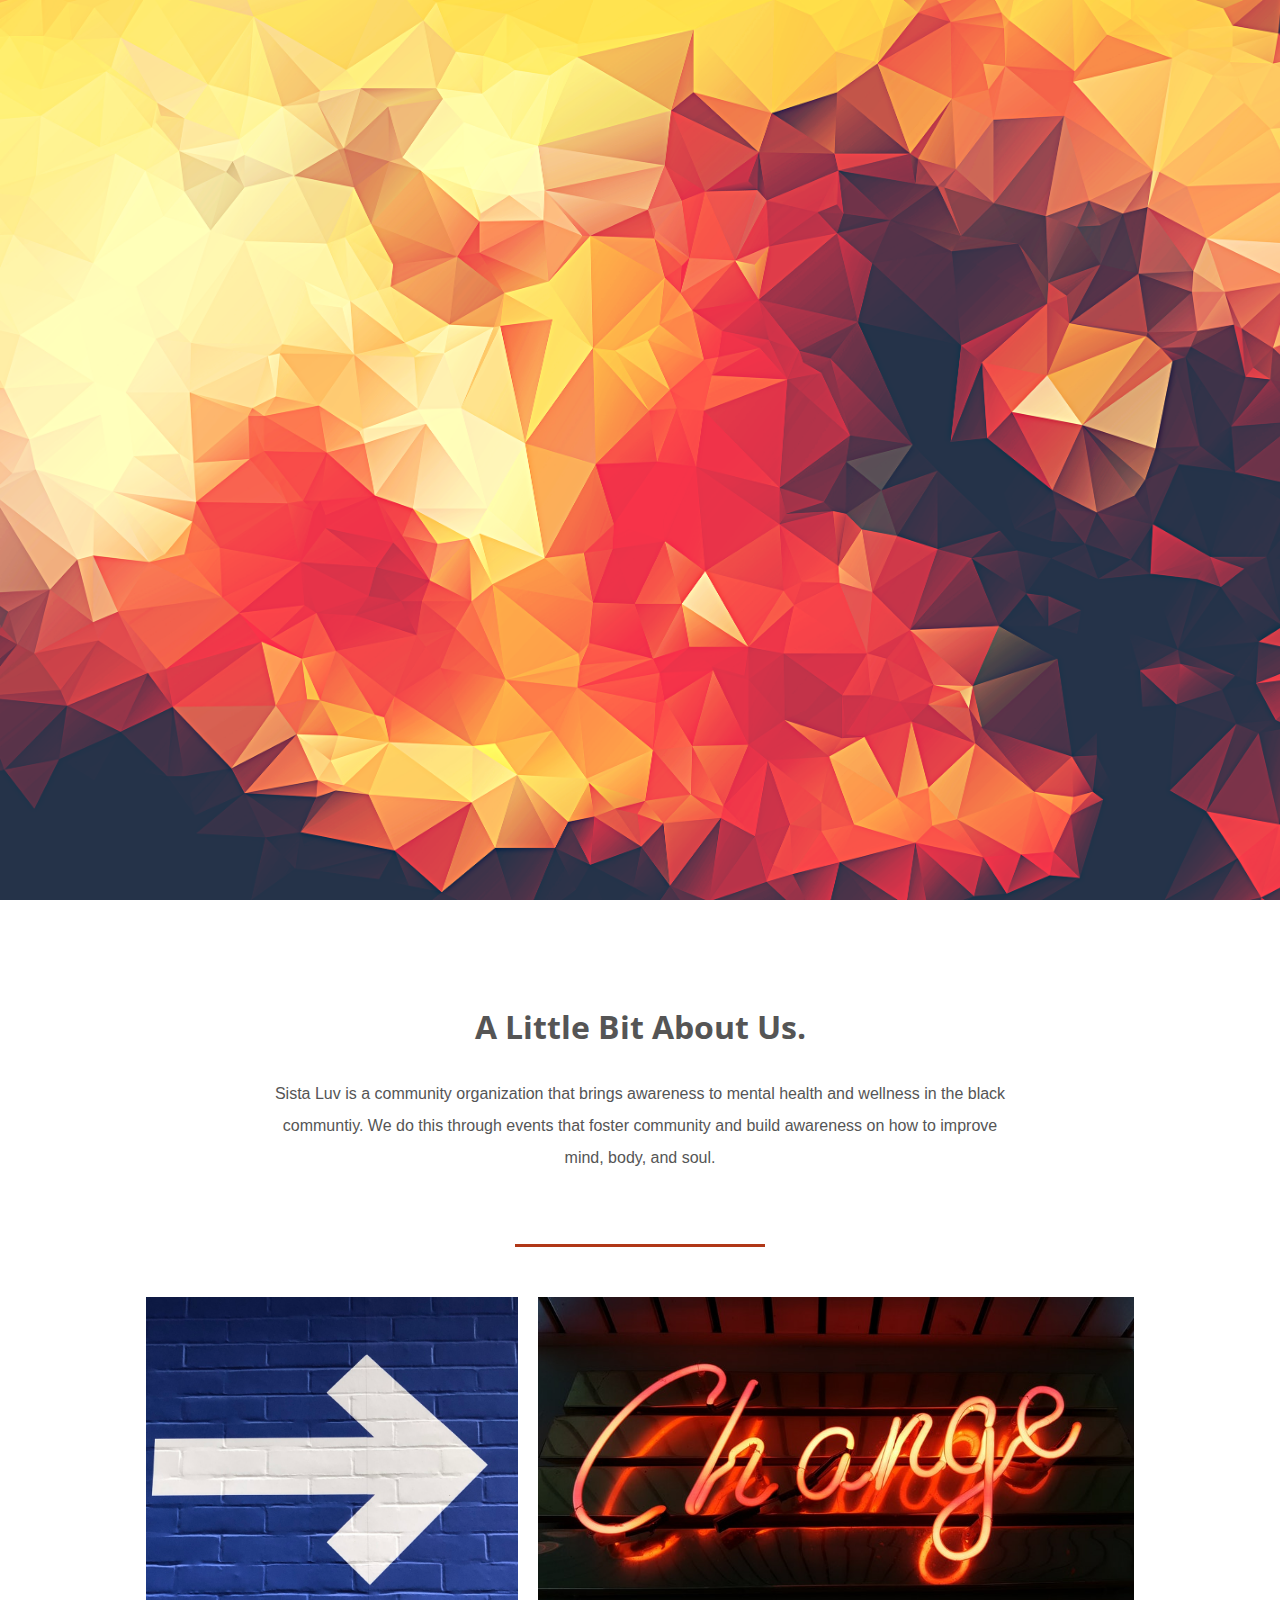
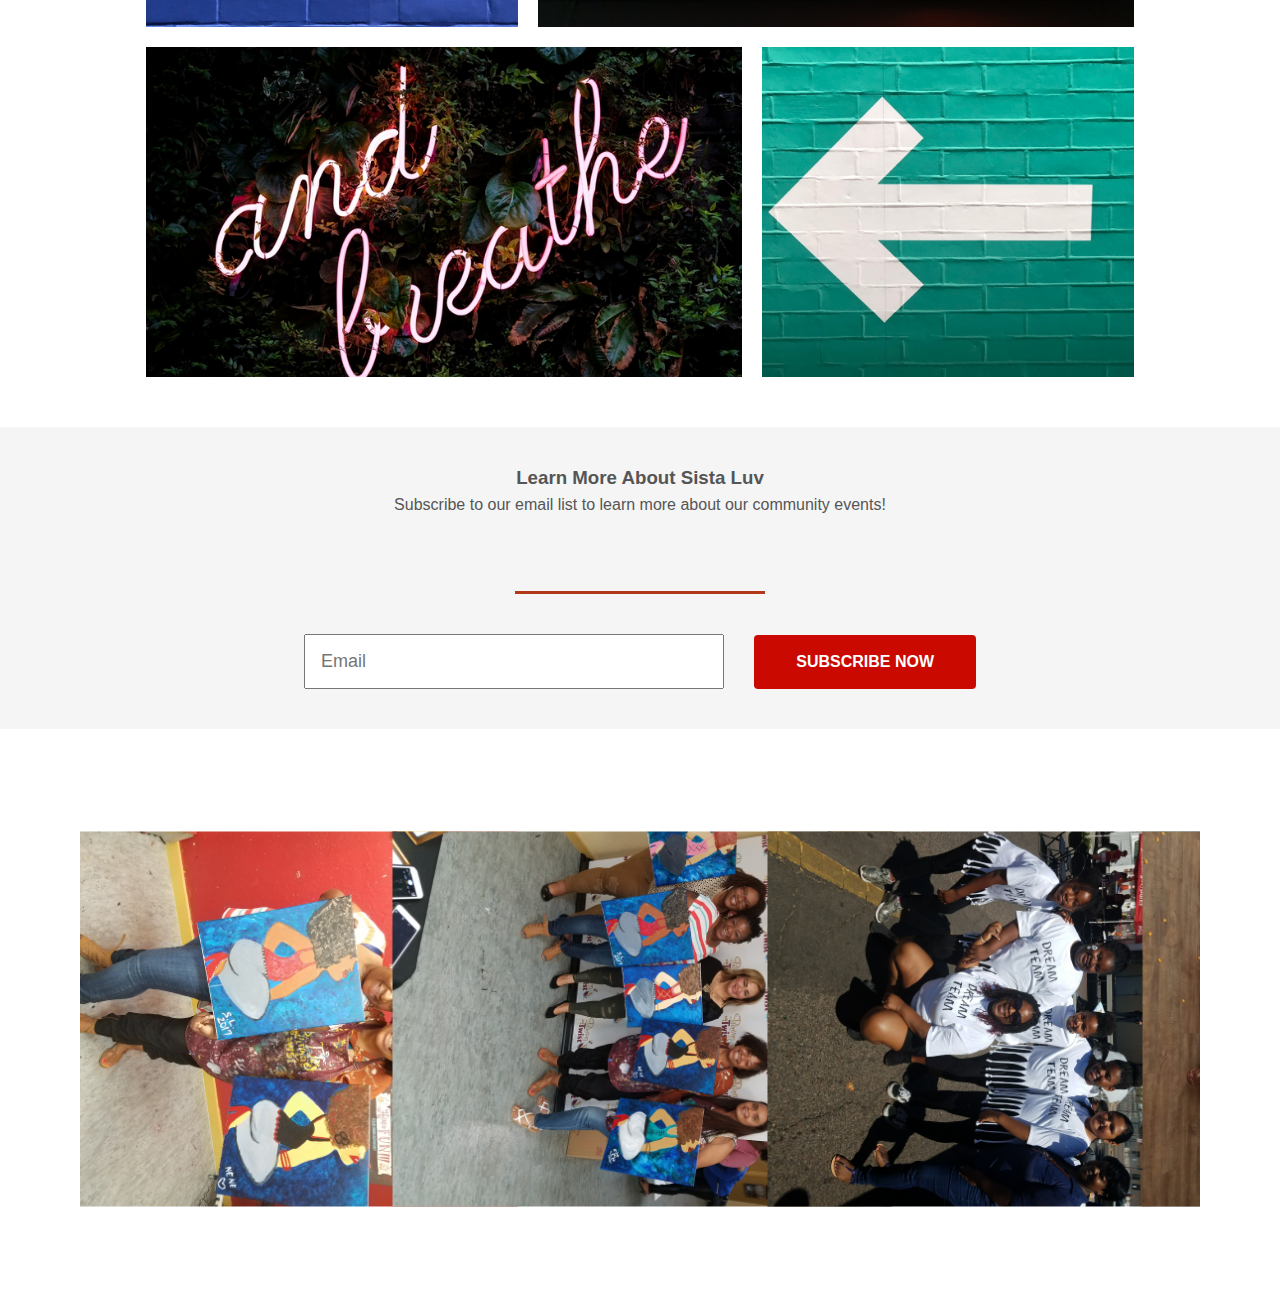
==== index.html @ 1eff094a "updated carousel" ====
<!DOCTYPE html>
<html>
<head>
	<title>Sista Luv 💜 Home</title>

	<!-- Required meta tags -->
	<meta charset="utf-8">
	<meta name="viewport" content="width=device-width, initial-scale=1, shrink-to-fit=no">

	<!-- Fonts -->
	<link href="https://fonts.googleapis.com/css?family=Open+Sans" rel="stylesheet">
	<link href="https://fonts.googleapis.com/css?family=Quicksand" rel="stylesheet">

	<!-- Font Awesome -->
	<link rel="stylesheet" href="https://use.fontawesome.com/releases/v5.8.1/css/all.css" integrity="sha384-50oBUHEmvpQ+1lW4y57PTFmhCaXp0ML5d60M1M7uH2+nqUivzIebhndOJK28anvf" crossorigin="anonymous">
	<!-- Style Sheets -->
	<link rel="stylesheet" href="assets/css/index.css">

</head>
<body>
	<header>
		<h2><a href="index.html">Sista Luv 💜</a></h2>
		<nav>
			<li><a href="blog.html">Blog</a></li>
			<li><a href="about.html">About</a></li>
			<li><a href="calendar.html">Event Calendar</a></li>
			<li><a href="#">Contact</a></li>
		</nav>
	</header>

	<section class="hero">
		<div class="background-image" style="background-image: url(assets/img/low-poly-texture-4.png);"></div>
		<div class="hero-content-area">
			<h1>Sista Luv</h1>
			<h3>Breaking Mental Health Stigma in the Black Community</h3>			
		</div>
	</section>

	<section class="about-us">
		<h3 class="title">A little bit about us.</h3>
		<p>Sista Luv is a community organization that brings awareness to mental health and wellness in the black communtiy. We do this through events that foster community and build awareness on how to improve mind, body, and soul.
		</p>
		<hr>
		
		<ul class="grid">
			<li class="small" style="background-image: url(assets/img/rightarrow.jpeg);"></li>
			<li class="large" style="background-image: url(assets/img/grid3.jpeg);"></li>
			<li class="large" style="background-image: url(assets/img/andbreathe.jpeg);"></li>
			<li class="small" style="background-image: url(assets/img/leftarrow.jpeg);"></li>
		</ul>
	</section>

	<section class="contact">
		<h3>Learn More About Sista Luv</h3>
		<p>Subscribe to our email list to learn more about our community events!</p>
		<hr>
		<form>
			<input type="email" placeholder="Email" name="email">
			<a href="#" class="btn">Subscribe Now</a>
		</form>
	</section>

	<section class="image-gallery">
		
		<div class="carousel-container">
				<i class="fas fa-arrow-left" id="prevBtn"></i>
				<i class="fas fa-arrow-right" id="nextBtn"></i>
			<div class="carousel-slide">
				<img  src="assets/img/sistaluv_photos/slide0.jpg" style = "transform:rotate(90deg)" id="lastClone"> 
				<img src="assets/img/sistaluv_photos/carousel-1.jpg" style = "transform:rotate(90deg)" >
				<img  src="assets/img/sistaluv_photos/carousel-2.jpg"style = "transform:rotate(90deg)">
				<img src="assets/img/sistaluv_photos/carousel-3.jpg"style = "transform:rotate(90deg)">
				<img  src="assets/img/sistaluv_photos/carousel-4.jpg">
				<img  src="assets/img/sistaluv_photos/slide7.jpg" style = "transform:rotate(270deg)">
				<img src="assets/img/sistaluv_photos/slide8.jpg" id="firstClone">
			</div>
		</div>
		
	</section>


<!-- jQuery -->
<script src="https://code.jquery.com/jquery-3.3.1.slim.min.js" integrity="sha384-q8i/X+965DzO0rT7abK41JStQIAqVgRVzpbzo5smXKp4YfRvH+8abtTE1Pi6jizo" crossorigin="anonymous"></script>

<script src="assets/js/index.js"></script>


<!-- Popper JS -->
<script src="https://cdnjs.cloudflare.com/ajax/libs/popper.js/1.14.7/umd/popper.min.js" integrity="sha384-UO2eT0CpHqdSJQ6hJty5KVphtPhzWj9WO1clHTMGa3JDZwrnQq4sF86dIHNDz0W1" crossorigin="anonymous"></script>
<!-- Bootstrap JS -->
<!-- <script src="https://stackpath.bootstrapcdn.com/bootstrap/4.3.1/js/bootstrap.min.js" integrity="sha384-JjSmVgyd0p3pXB1rRibZUAYoIIy6OrQ6VrjIEaFf/nJGzIxFDsf4x0xIM+B07jRM" crossorigin="anonymous"></script> -->

</body>

</html>
---- assets/css/index.css ----
/*=====================================================================*/
/*                           General Styles                            */
/*=====================================================================*/
* {
    margin: 0;
    padding: 0;
	box-sizing: border-box;
}
html {
	font: normal 16px sans-serif;
    color: #555;
}
nav, ul {
	list-style: none;
}

a, a:hover {
	text-decoration: none;
	color:#fff;
}

section {
	display: flex;
	flex-direction: column;
	align-items: center;
	text-align: center;
	padding: 40px 80px;
}
section:not(.hero):nth-child(even) {
	background-color: #f5f5f5;
}
section h3.title {
	text-transform: capitalize;
	font: bold 32px "Open Sans", sans-serif;
	margin-bottom: 30px;
	text-align: center;
}
section p {
	max-width: 775px;
	line-height: 2;
	padding: 0 20px;
	text-align: center;
	margin-bottom: 30px;
}

/* ====================================================================*/
/*                          Header Styles                             */
/*====================================================================*/
header {
	display: flex;
	justify-content: space-between;
	align-items: center;
	padding: 35px 100px 0;
	animation: 1s fadein 0.5s forwards;
	opacity: 0;
}
@keyframes fadein {
	100% {
		opacity: 1;
	}
}
header nav {
	display: flex;
	margin-right: -20px;
}
header nav li {
	margin-right: 30px;
}
header h2 {
	font-family: "Quicksand", sans-serif;
}
/*=====================================================================*/
/*                          Hero Styles                                */
/*=====================================================================*/

.hero {
	display: flex;
	justify-content: center;
	align-items: center;
	text-align: center;
	min-height: 100vh;
	color: #fff;
}
.hero .background-image {
	position: absolute;
	top: 0;
	left: 0;
	height: 100%;
	width: 100%;
	background-size: cover;
	z-index: -1;
}
.hero h1 {
	font: bold 55px "Open Sans", sans-serif;
}
.hero h3 {
	font: normal 28px "Open Sans", sans-serif;
}
.hero-content-area {
	padding: 30px;
	background-color:rgba(111, 10, 0, 0.5);
	color: white;
	opacity: 0.2;
	border-radius: 10px;
	opacity: 0;
	margin-top: 300px;
	animation: 1s slidefade 1s forwards;
}
@keyframes slidefade {
	100% {
		opacity: 1;
		margin-top: 0;
	}
}
/*=====================================================================*/
/*                          About Us Styles                            */
/*=====================================================================*/
hr {
	background-color: #B03717;
	width: 250px;
	height: 3px;
	border: 0;
	margin: 40px 0;
}
.about-us .grid {
	display: flex;
	flex-wrap: wrap;
	width: 100%;
	justify-content: center;
}
.about-us .grid li {
	height: 350px;
	padding: 10px;
	background-size: cover;
	background-position: center;
	background-clip: content-box;
}
/* need to apply width to the actual li's that contain the images to see the images */
.about-us .grid li.small {
	flex-basis: 35%;

}
.about-us .grid li.large {
	flex-basis: 55%;
}

/*=====================================================================*/
/*                          About Us Styles                            */
/*=====================================================================*/
.contact form {
	display: flex;
	align-items: center;
	justify-content: center;
	width: 60%;
}
.contact form a.btn {
	border-radius: 4px;
	text-transform: uppercase;
	font-weight: bold;
	text-align: center;
	background-color: #CA0A00;
	color: white;
}
.contact form .btn {
	padding: 18px 42px;
}
.contact form input {
	padding: 15px;
	margin-right: 30px;
	font-size: 18px;
	color: #555;
	flex: 1;
}
.contact form a {
	color: black;
}
/*=====================================================================*/
/*                          Image Gallery Styles                       */
/*=====================================================================*/
.carousel-container {
	width: 100%;
	margin: auto;
	overflow: hidden;
	/* border: 5px solid black; */
	overflow: hidden;
	position: relative;
}
.carousel-slide {
	display: flex;
	width: 100%;
	/* max-height: 500px; */
}
.carousel-slide img {
	/* max-width: 100%; */
	height: 500px;
	margin: auto;
	image-orientation: from-image;
}

#prevBtn {
	position: absolute;
	top: 50%;
	z-index: 10;
	left: 5%;
	font-size: 30px;
	color: #CA0A00;
	/* opacity: 0.5; */
	cursor: pointer;
}
#nextBtn {
	position: absolute;
	top: 50%;
	z-index: 10;
	right: 5%;
	font-size: 30px;
	color: #CA0A00;
	/* opacity: 0.5; */
	cursor: pointer;
}
/*RESPONSIVE MEDIA QUERIES HAVE TO BE AT THE BOTTOM OF THE CSS TO WORK*/
/*====================================================================*/
/*                          Responsive Design                         */
/*====================================================================*/
/*RESPONSIVE MEDIA QUERIES HAVE TO BE AT THE BOTTOM OF THE CSS TO WORK*/
@media (max-width: 800px) {
	section {
		padding: 20px 50px;
	}
	header {
		padding: 20px 50px;
		flex-direction: column;
	}
}

@media (max-width: 1100px) {
	.about-us .grid li.small, .about-us .grid li.large {
		flex-basis: 50%;
	}
	section .calendar-placeholder {
		max-width: 800px;
		max-height: 444px;
	}
}
@media (max-width: 800px) {
	.about-us .grid li.large {
		flex-basis: 100%;
	}
	.about-us .grid li.small {
		display: none;
	}
	section .calendar-placeholder {
		max-width: 600px;
		max-height: 333px;
	}
}
@media (max-width: 600px) {
	section .calendar-placeholder {
		max-width: 300px;
		max-height: 600px;
	}
}
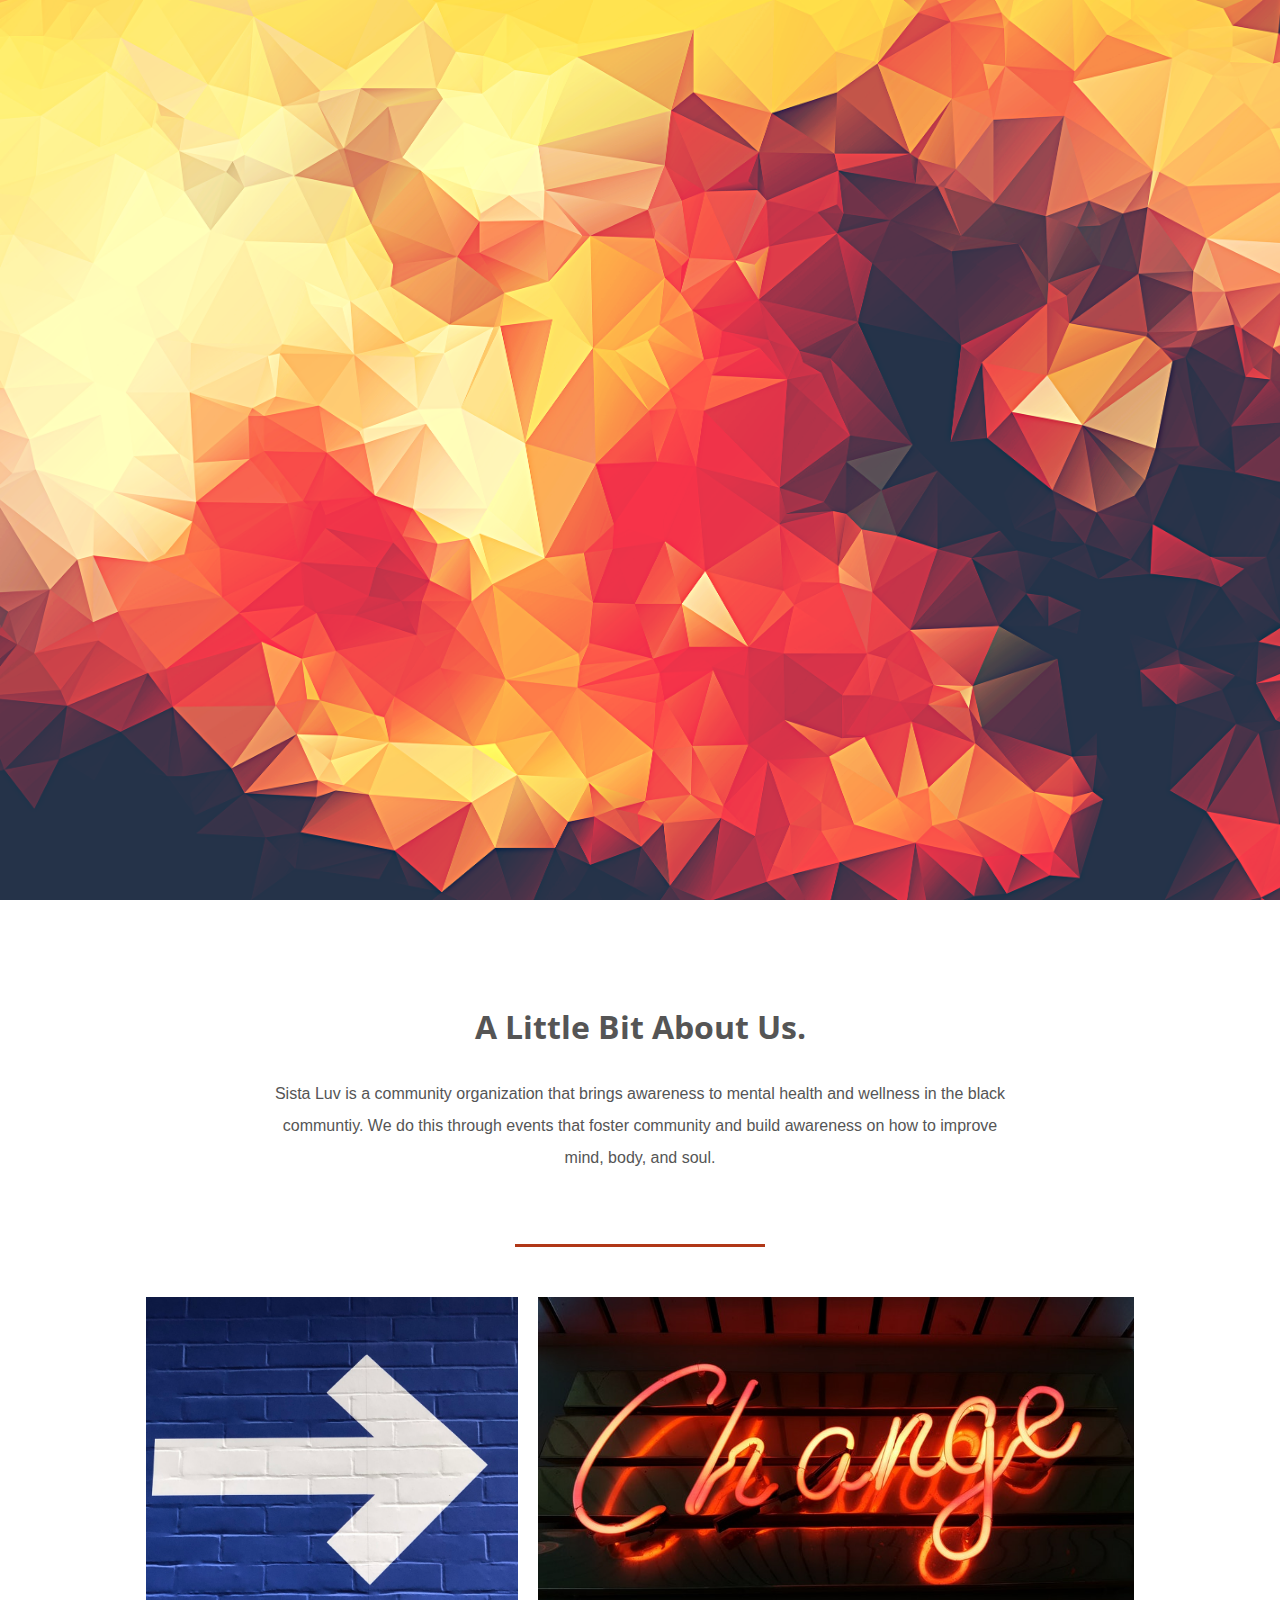
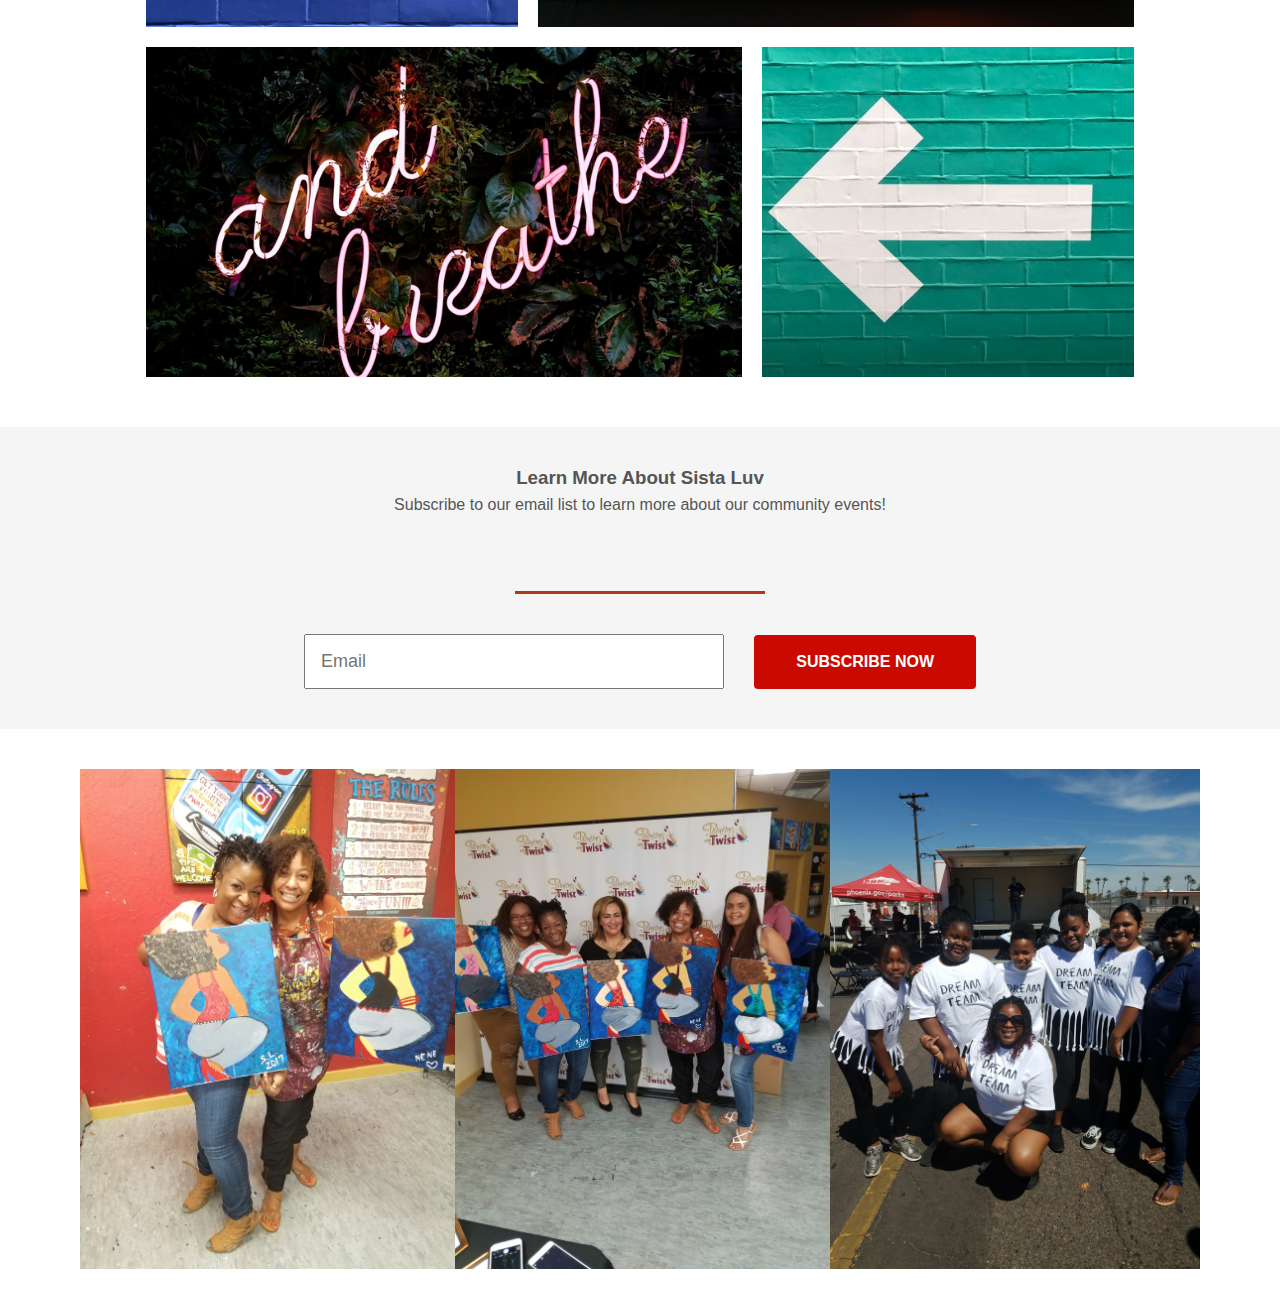
==== commit ec0ec5bd: "minor updates" ====
--- a/index.html
+++ b/index.html
@@ -1,7 +1,7 @@
 <!DOCTYPE html>
 <html>
 <head>
-	<title>Sista Luv 💜 Home</title>
+	<title>Sista Luv - Mental Health Awareness</title>
 
 	<!-- Required meta tags -->
 	<meta charset="utf-8">
@@ -19,12 +19,12 @@
 </head>
 <body>
 	<header>
-		<h2><a href="index.html">Sista Luv 💜</a></h2>
+		<h2><a href="index.html" id="page_header">Sista Luv ❤️</a></h2>
 		<nav>
-			<li><a href="blog.html">Blog</a></li>
-			<li><a href="about.html">About</a></li>
-			<li><a href="calendar.html">Event Calendar</a></li>
-			<li><a href="#">Contact</a></li>
+			<!-- <li><a href="blog.html" class="header_links">Blog</a></li> -->
+			<li><a href="about.html" class="header_links">About</a></li>
+			<!-- <li><a href="calendar.html" class="header_links">Event Calendar</a></li> -->
+			<!-- <li><a href="#" class="header_links">Contact</a></li> -->
 		</nav>
 	</header>
 
@@ -32,7 +32,7 @@
 		<div class="background-image" style="background-image: url(assets/img/low-poly-texture-4.png);"></div>
 		<div class="hero-content-area">
 			<h1>Sista Luv</h1>
-			<h3>Breaking Mental Health Stigma in the Black Community</h3>			
+			<h3>Breaking The Stigma on Mental Health</h3>			
 		</div>
 	</section>
 
@@ -66,12 +66,12 @@
 				<i class="fas fa-arrow-left" id="prevBtn"></i>
 				<i class="fas fa-arrow-right" id="nextBtn"></i>
 			<div class="carousel-slide">
-				<img  src="assets/img/sistaluv_photos/slide0.jpg" style = "transform:rotate(90deg)" id="lastClone"> 
-				<img src="assets/img/sistaluv_photos/carousel-1.jpg" style = "transform:rotate(90deg)" >
-				<img  src="assets/img/sistaluv_photos/carousel-2.jpg"style = "transform:rotate(90deg)">
-				<img src="assets/img/sistaluv_photos/carousel-3.jpg"style = "transform:rotate(90deg)">
-				<img  src="assets/img/sistaluv_photos/carousel-4.jpg">
-				<img  src="assets/img/sistaluv_photos/slide7.jpg" style = "transform:rotate(270deg)">
+				<img class="rotate" src="assets/img/sistaluv_photos/slide0.jpg" id="lastClone"> 
+				<img class="rotate" src="assets/img/sistaluv_photos/carousel-1.jpg" >
+				<img class="rotate" src="assets/img/sistaluv_photos/carousel-2.jpg">
+				<img class="rotate" src="assets/img/sistaluv_photos/carousel-3.jpg">
+				<img src="assets/img/sistaluv_photos/carousel-4.jpg">
+				<img class="rotate_3x" src="assets/img/sistaluv_photos/slide7.jpg">
 				<img src="assets/img/sistaluv_photos/slide8.jpg" id="firstClone">
 			</div>
 		</div>
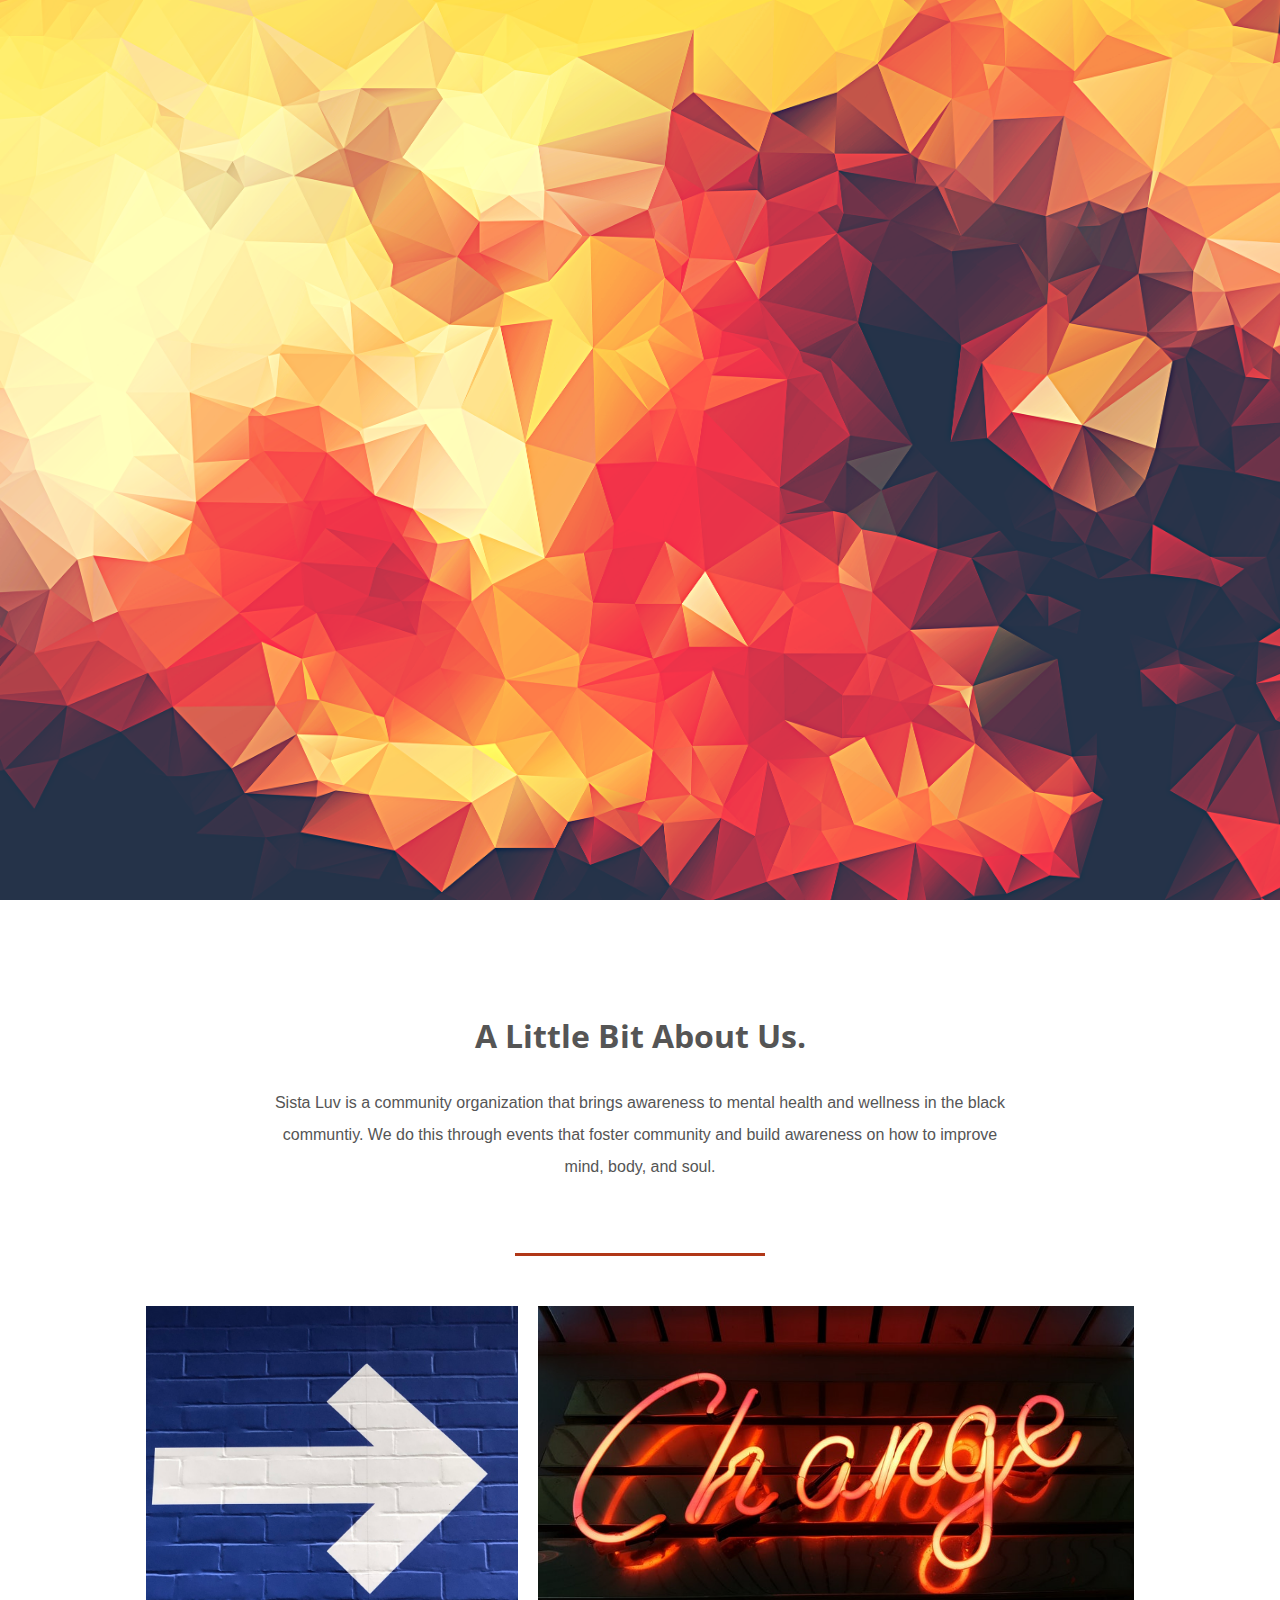
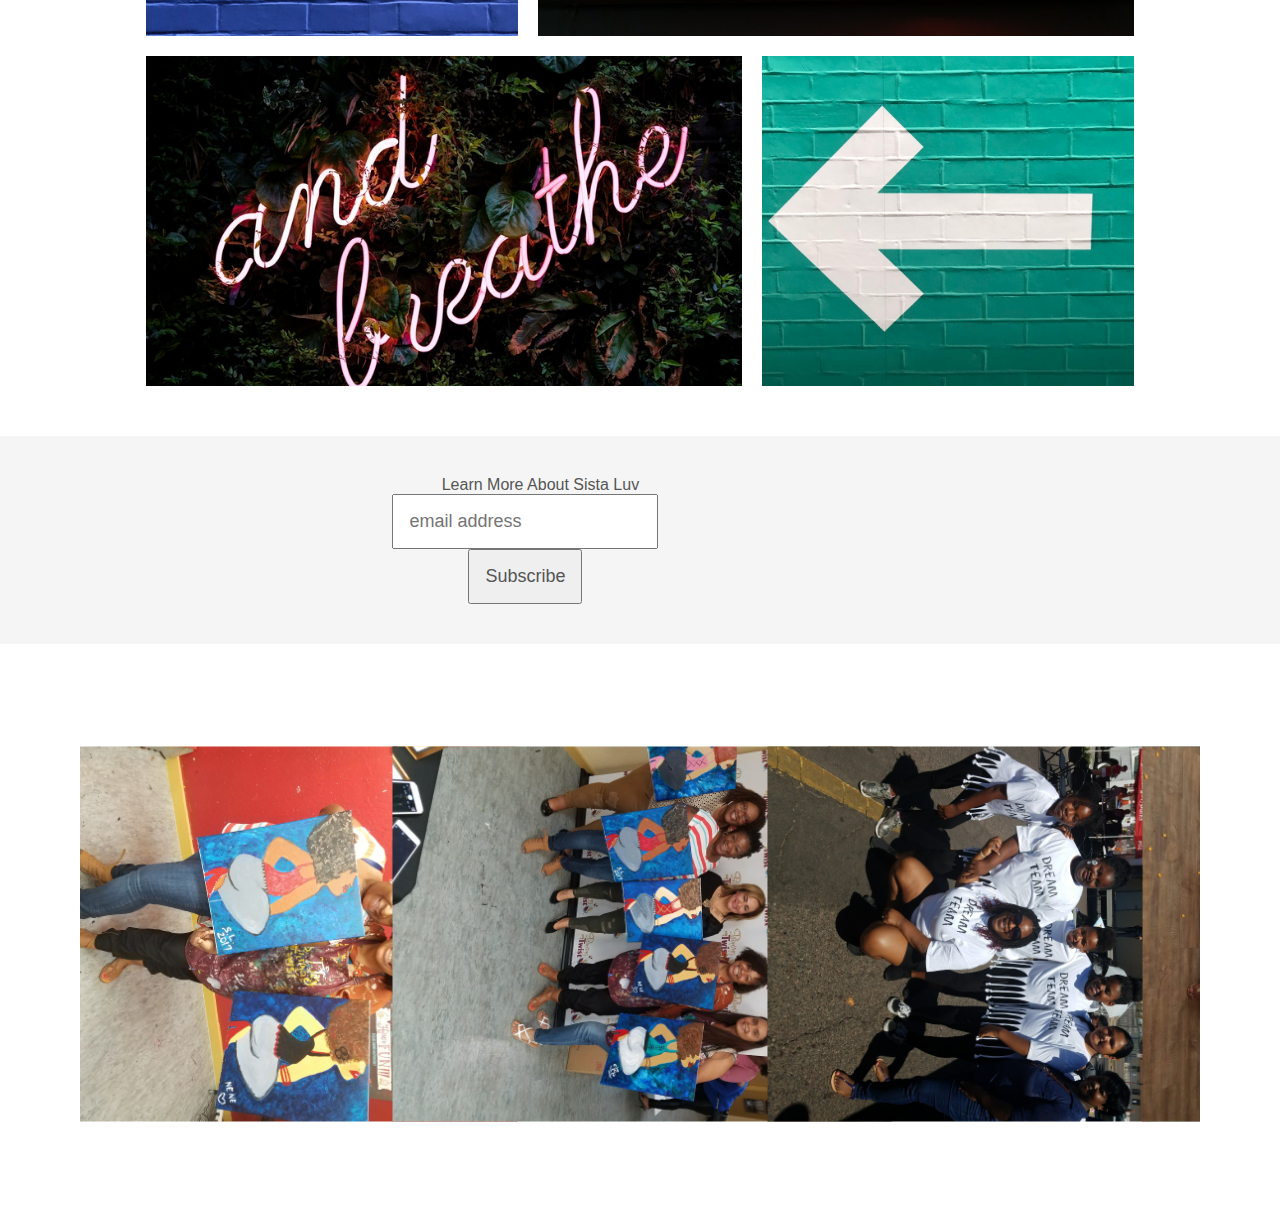
==== commit 0b9d3af0: "mailing list" ====
--- a/index.html
+++ b/index.html
@@ -51,13 +51,33 @@
 	</section>
 
 	<section class="contact">
-		<h3>Learn More About Sista Luv</h3>
+		<!-- <h3>Learn More About Sista Luv</h3>
 		<p>Subscribe to our email list to learn more about our community events!</p>
 		<hr>
 		<form>
 			<input type="email" placeholder="Email" name="email">
 			<a href="#" class="btn">Subscribe Now</a>
-		</form>
+		</form> -->
+			<!-- Begin Mailchimp Signup Form -->
+			<link href="//cdn-images.mailchimp.com/embedcode/slim-10_7.css" rel="stylesheet" type="assets/css/index.css">
+			<style type="assets/css/index.css"> -->
+				
+				
+				/* #mc_embed_signup{background:#fff; clear:left; font:14px Helvetica,Arial,sans-serif; } */
+				/* Add your own Mailchimp form style overrides in your site stylesheet or in this style block.
+				We recommend moving this block and the preceding CSS link to the HEAD of your HTML file. */
+			</style>
+			<div id="mc_embed_signup">
+			<form action="https://gmail.us20.list-manage.com/subscribe/post?u=2cae4922891a28112bb7043b9&amp;id=ac17b36671" method="post" id="mc-embedded-subscribe-form" name="mc-embedded-subscribe-form" class="validate" target="_blank" novalidate>
+				<div id="mc_embed_signup_scroll">
+				<label for="mce-EMAIL">Learn More About Sista Luv</label>
+				<input type="email" value="" name="EMAIL" class="email" id="mce-EMAIL" placeholder="email address" required>
+				<!-- real people should not fill this in and expect good things - do not remove this or risk form bot signups-->
+				<div style="position: absolute; left: -5000px;" aria-hidden="true"><input type="text" name="b_2cae4922891a28112bb7043b9_ac17b36671" tabindex="-1" value=""></div>
+				<div class="clear"><input type="submit" value="Subscribe" name="subscribe" id="mc-embedded-subscribe" class="button"></div>
+				</div>
+			</form>
+			</div>
 	</section>
 
 	<section class="image-gallery">
--- a/assets/css/index.css
+++ b/assets/css/index.css
@@ -4,7 +4,8 @@
 * {
     margin: 0;
     padding: 0;
-	box-sizing: border-box;
+	-webkit-box-sizing: border-box;
+	        box-sizing: border-box;
 }
 html {
 	font: normal 16px sans-serif;
@@ -20,9 +21,16 @@
 }
 
 section {
-	display: flex;
-	flex-direction: column;
-	align-items: center;
+	display: -webkit-box;
+	display: -ms-flexbox;
+	display: flex;
+	-webkit-box-orient: vertical;
+	-webkit-box-direction: normal;
+	    -ms-flex-direction: column;
+	        flex-direction: column;
+	-webkit-box-align: center;
+	    -ms-flex-align: center;
+	        align-items: center;
 	text-align: center;
 	padding: 40px 80px;
 }
@@ -47,12 +55,25 @@
 /*                          Header Styles                             */
 /*====================================================================*/
 header {
-	display: flex;
-	justify-content: space-between;
-	align-items: center;
+	display: -webkit-box;
+	display: -ms-flexbox;
+	display: flex;
+	-webkit-box-pack: justify;
+	    -ms-flex-pack: justify;
+	        justify-content: space-between;
+	-webkit-box-align: center;
+	    -ms-flex-align: center;
+	        align-items: center;
 	padding: 35px 100px 0;
-	animation: 1s fadein 0.5s forwards;
+	-webkit-animation: 1s fadein 0.5s forwards;
+	        animation: 1s fadein 0.5s forwards;
 	opacity: 0;
+	font-size: 1.3em;
+}
+@-webkit-keyframes fadein {
+	100% {
+		opacity: 1;
+	}
 }
 @keyframes fadein {
 	100% {
@@ -60,6 +81,8 @@
 	}
 }
 header nav {
+	display: -webkit-box;
+	display: -ms-flexbox;
 	display: flex;
 	margin-right: -20px;
 }
@@ -69,14 +92,29 @@
 header h2 {
 	font-family: "Quicksand", sans-serif;
 }
+#page_header {
+	color: black;
+}
+nav li a {
+	color: black
+}
+nav li a:hover {
+	color: black
+}
 /*=====================================================================*/
 /*                          Hero Styles                                */
 /*=====================================================================*/
 
 .hero {
-	display: flex;
-	justify-content: center;
-	align-items: center;
+	display: -webkit-box;
+	display: -ms-flexbox;
+	display: flex;
+	-webkit-box-pack: center;
+	    -ms-flex-pack: center;
+	        justify-content: center;
+	-webkit-box-align: center;
+	    -ms-flex-align: center;
+	        align-items: center;
 	text-align: center;
 	min-height: 100vh;
 	color: #fff;
@@ -104,7 +142,14 @@
 	border-radius: 10px;
 	opacity: 0;
 	margin-top: 300px;
-	animation: 1s slidefade 1s forwards;
+	-webkit-animation: 1s slidefade 1s forwards;
+	        animation: 1s slidefade 1s forwards;
+}
+@-webkit-keyframes slidefade {
+	100% {
+		opacity: 1;
+		margin-top: 0;
+	}
 }
 @keyframes slidefade {
 	100% {
@@ -112,6 +157,32 @@
 		margin-top: 0;
 	}
 }
+@media (max-width: 500px) {
+	@-webkit-keyframes slidefade {
+		100% {
+			opacity: 1;
+			margin-top: -200px;
+		}
+	}
+	@keyframes slidefade {
+		100% {
+			opacity: 1;
+			margin-top: -300px;
+		}
+	}
+	.hero-content-area {
+		padding: 15px;
+	}
+	@media (max-height: 600px) {
+		.hero h1 {
+			font: bold 28px "Open Sans", sans-serif;
+		}
+		.hero h3 {
+			font: normal 14px "Open Sans", sans-serif;
+		}
+	}
+}
+
 /*=====================================================================*/
 /*                          About Us Styles                            */
 /*=====================================================================*/
@@ -123,10 +194,15 @@
 	margin: 40px 0;
 }
 .about-us .grid {
-	display: flex;
-	flex-wrap: wrap;
+	display: -webkit-box;
+	display: -ms-flexbox;
+	display: flex;
+	-ms-flex-wrap: wrap;
+	    flex-wrap: wrap;
 	width: 100%;
-	justify-content: center;
+	-webkit-box-pack: center;
+	    -ms-flex-pack: center;
+	        justify-content: center;
 }
 .about-us .grid li {
 	height: 350px;
@@ -137,20 +213,47 @@
 }
 /* need to apply width to the actual li's that contain the images to see the images */
 .about-us .grid li.small {
-	flex-basis: 35%;
+	-ms-flex-preferred-size: 35%;
+	    flex-basis: 35%;
 
 }
 .about-us .grid li.large {
-	flex-basis: 55%;
-}
-
-/*=====================================================================*/
-/*                          About Us Styles                            */
+	-ms-flex-preferred-size: 55%;
+	    flex-basis: 55%;
+}
+@media (max-width: 1100px) {
+	.about-us .grid li.small, .about-us .grid li.large {
+		-ms-flex-preferred-size: 50%;
+		    flex-basis: 50%;
+	}
+}
+@media (max-width: 800px) {
+	.about-us .grid li.large {
+		-ms-flex-preferred-size: 100%;
+		    flex-basis: 100%;
+	}
+	.about-us .grid li.small {
+		display: none;
+	}
+}
+@media (max-width: 500px) {
+	.about-us .grid li.large {
+		display: none;
+	}
+}
+/*=====================================================================*/
+/*                          Contact Styles                            */
 /*=====================================================================*/
 .contact form {
-	display: flex;
-	align-items: center;
-	justify-content: center;
+	display: -webkit-box;
+	display: -ms-flexbox;
+	display: flex;
+	-webkit-box-align: center;
+	    -ms-flex-align: center;
+	        align-items: center;
+	-webkit-box-pack: center;
+	    -ms-flex-pack: center;
+	        justify-content: center;
 	width: 60%;
 }
 .contact form a.btn {
@@ -169,10 +272,38 @@
 	margin-right: 30px;
 	font-size: 18px;
 	color: #555;
-	flex: 1;
+	-webkit-box-flex: 1;
+	    -ms-flex: 1;
+	        flex: 1;
 }
 .contact form a {
 	color: black;
+}
+@media (max-width: 800px) {
+	.contact h3 {
+		padding-top: 20px;
+	}
+	.contact p {
+		margin-bottom: 0;
+	}
+	.contact form {
+		width: 60%;
+		-ms-flex-wrap: wrap;
+		    flex-wrap: wrap;
+		-webkit-box-pack: center;
+		    -ms-flex-pack: center;
+		        justify-content: center;
+		-webkit-box-align: center;
+		    -ms-flex-align: center;
+		        align-items: center;
+	}
+	.contact form input {
+		margin-bottom: 20px;
+		margin-right: 0;
+	}
+	.contact form .btn {
+		padding: 18px 42px;
+	}
 }
 /*=====================================================================*/
 /*                          Image Gallery Styles                       */
@@ -181,20 +312,29 @@
 	width: 100%;
 	margin: auto;
 	overflow: hidden;
-	/* border: 5px solid black; */
 	overflow: hidden;
 	position: relative;
 }
 .carousel-slide {
+	display: -webkit-box;
+	display: -ms-flexbox;
 	display: flex;
 	width: 100%;
-	/* max-height: 500px; */
 }
 .carousel-slide img {
 	/* max-width: 100%; */
 	height: 500px;
-	margin: auto;
-	image-orientation: from-image;
+	margin: 0 auto;
+}
+.carousel-slide img.rotate {
+	-webkit-transform: rotate(90deg);
+	    -ms-transform: rotate(90deg);
+	        transform: rotate(90deg);
+}
+.carousel-slide img.rotate_3x {
+	-webkit-transform: rotate(270deg);
+	    -ms-transform: rotate(270deg);
+	        transform: rotate(270deg);
 }
 
 #prevBtn {
@@ -204,7 +344,6 @@
 	left: 5%;
 	font-size: 30px;
 	color: #CA0A00;
-	/* opacity: 0.5; */
 	cursor: pointer;
 }
 #nextBtn {
@@ -214,8 +353,13 @@
 	right: 5%;
 	font-size: 30px;
 	color: #CA0A00;
-	/* opacity: 0.5; */
 	cursor: pointer;
+}
+@media (max-width: 800px) {
+	.carousel-slide img {
+		height: 300px;
+		left: -20px;
+	}
 }
 /*RESPONSIVE MEDIA QUERIES HAVE TO BE AT THE BOTTOM OF THE CSS TO WORK*/
 /*====================================================================*/
@@ -228,34 +372,9 @@
 	}
 	header {
 		padding: 20px 50px;
-		flex-direction: column;
-	}
-}
-
-@media (max-width: 1100px) {
-	.about-us .grid li.small, .about-us .grid li.large {
-		flex-basis: 50%;
-	}
-	section .calendar-placeholder {
-		max-width: 800px;
-		max-height: 444px;
-	}
-}
-@media (max-width: 800px) {
-	.about-us .grid li.large {
-		flex-basis: 100%;
-	}
-	.about-us .grid li.small {
-		display: none;
-	}
-	section .calendar-placeholder {
-		max-width: 600px;
-		max-height: 333px;
-	}
-}
-@media (max-width: 600px) {
-	section .calendar-placeholder {
-		max-width: 300px;
-		max-height: 600px;
-	}
-}
+		-webkit-box-orient: vertical;
+		-webkit-box-direction: normal;
+		    -ms-flex-direction: column;
+		        flex-direction: column;
+	}
+}
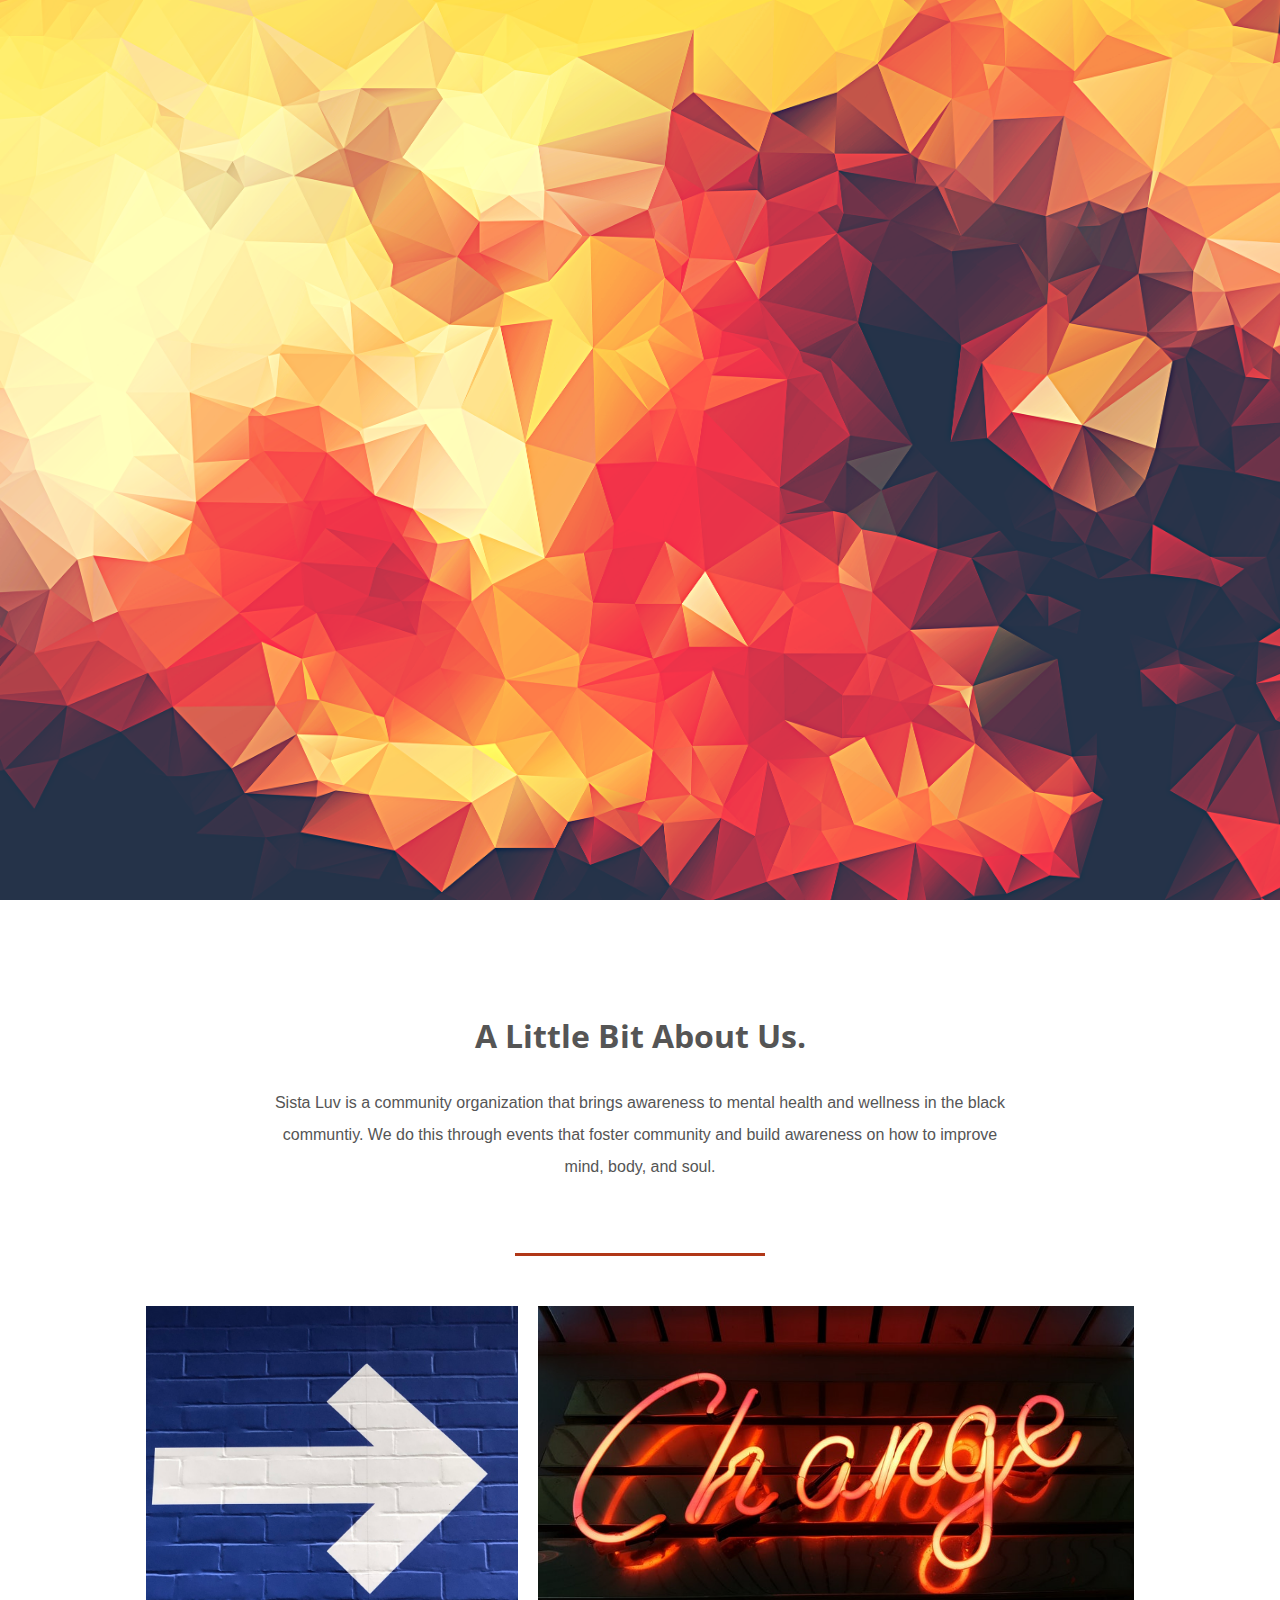
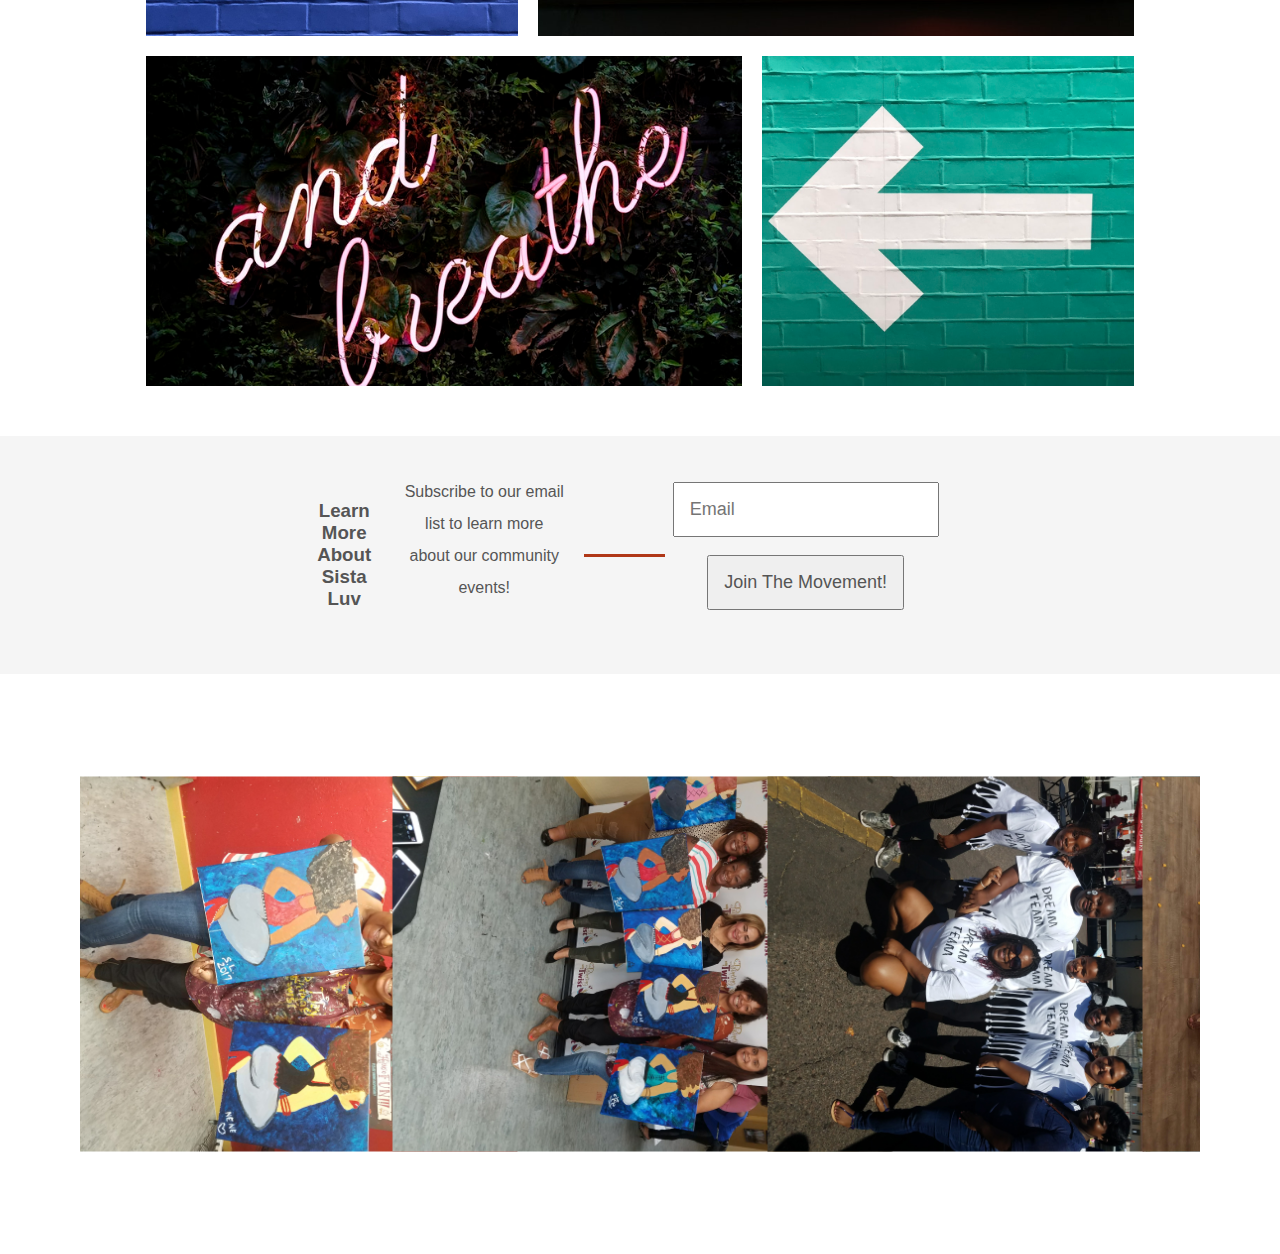
==== commit 1b20bb2b: "updated subscriber list styling" ====
--- a/index.html
+++ b/index.html
@@ -15,6 +15,15 @@
 	<link rel="stylesheet" href="https://use.fontawesome.com/releases/v5.8.1/css/all.css" integrity="sha384-50oBUHEmvpQ+1lW4y57PTFmhCaXp0ML5d60M1M7uH2+nqUivzIebhndOJK28anvf" crossorigin="anonymous">
 	<!-- Style Sheets -->
 	<link rel="stylesheet" href="assets/css/index.css">
+
+	<link href="//cdn-images.mailchimp.com/embedcode/slim-10_7.css" rel="stylesheet" type="assets/css/index.css">
+	<style type="assets/css/index.css">
+			
+	
+		/* #mc_embed_signup{background:#fff; clear:left; font:14px Helvetica,Arial,sans-serif; }  */
+		/* Add your own Mailchimp form style overrides in your site stylesheet or in this style block.
+		We recommend moving this block and the preceding CSS link to the HEAD of your HTML file. */
+	</style>
 
 </head>
 <body>
@@ -40,7 +49,7 @@
 		<h3 class="title">A little bit about us.</h3>
 		<p>Sista Luv is a community organization that brings awareness to mental health and wellness in the black communtiy. We do this through events that foster community and build awareness on how to improve mind, body, and soul.
 		</p>
-		<hr>
+		<hr class="hide">
 		
 		<ul class="grid">
 			<li class="small" style="background-image: url(assets/img/rightarrow.jpeg);"></li>
@@ -51,33 +60,25 @@
 	</section>
 
 	<section class="contact">
-		<!-- <h3>Learn More About Sista Luv</h3>
-		<p>Subscribe to our email list to learn more about our community events!</p>
-		<hr>
-		<form>
-			<input type="email" placeholder="Email" name="email">
-			<a href="#" class="btn">Subscribe Now</a>
-		</form> -->
-			<!-- Begin Mailchimp Signup Form -->
-			<link href="//cdn-images.mailchimp.com/embedcode/slim-10_7.css" rel="stylesheet" type="assets/css/index.css">
-			<style type="assets/css/index.css"> -->
+
+		<!-- Begin Mailchimp Signup Form -->
+		
+		<form id="contact_form" action="https://gmail.us20.list-manage.com/subscribe/post?u=2cae4922891a28112bb7043b9&amp;id=ac17b36671" method="post" id="mc-embedded-subscribe-form" name="mc-embedded-subscribe-form" class="validate" target="_blank" novalidate>
+			<label for="mce-EMAIL"><h3>Learn More About Sista Luv</h3></label>
+			<p>
+				Subscribe to our email list to learn more about our community events!
+			</p>
+
+			<hr>
+
+			<div class="submission">
+				<input type="email" value="" name="EMAIL" class="email" id="mce-EMAIL" placeholder="Email" required>
 				
-				
-				/* #mc_embed_signup{background:#fff; clear:left; font:14px Helvetica,Arial,sans-serif; } */
-				/* Add your own Mailchimp form style overrides in your site stylesheet or in this style block.
-				We recommend moving this block and the preceding CSS link to the HEAD of your HTML file. */
-			</style>
-			<div id="mc_embed_signup">
-			<form action="https://gmail.us20.list-manage.com/subscribe/post?u=2cae4922891a28112bb7043b9&amp;id=ac17b36671" method="post" id="mc-embedded-subscribe-form" name="mc-embedded-subscribe-form" class="validate" target="_blank" novalidate>
-				<div id="mc_embed_signup_scroll">
-				<label for="mce-EMAIL">Learn More About Sista Luv</label>
-				<input type="email" value="" name="EMAIL" class="email" id="mce-EMAIL" placeholder="email address" required>
 				<!-- real people should not fill this in and expect good things - do not remove this or risk form bot signups-->
 				<div style="position: absolute; left: -5000px;" aria-hidden="true"><input type="text" name="b_2cae4922891a28112bb7043b9_ac17b36671" tabindex="-1" value=""></div>
-				<div class="clear"><input type="submit" value="Subscribe" name="subscribe" id="mc-embedded-subscribe" class="button"></div>
-				</div>
-			</form>
+				<div class="btn"><input type="submit" value="Join The Movement!" name="subscribe" id="" class=""></div>
 			</div>
+		</form>
 	</section>
 
 	<section class="image-gallery">
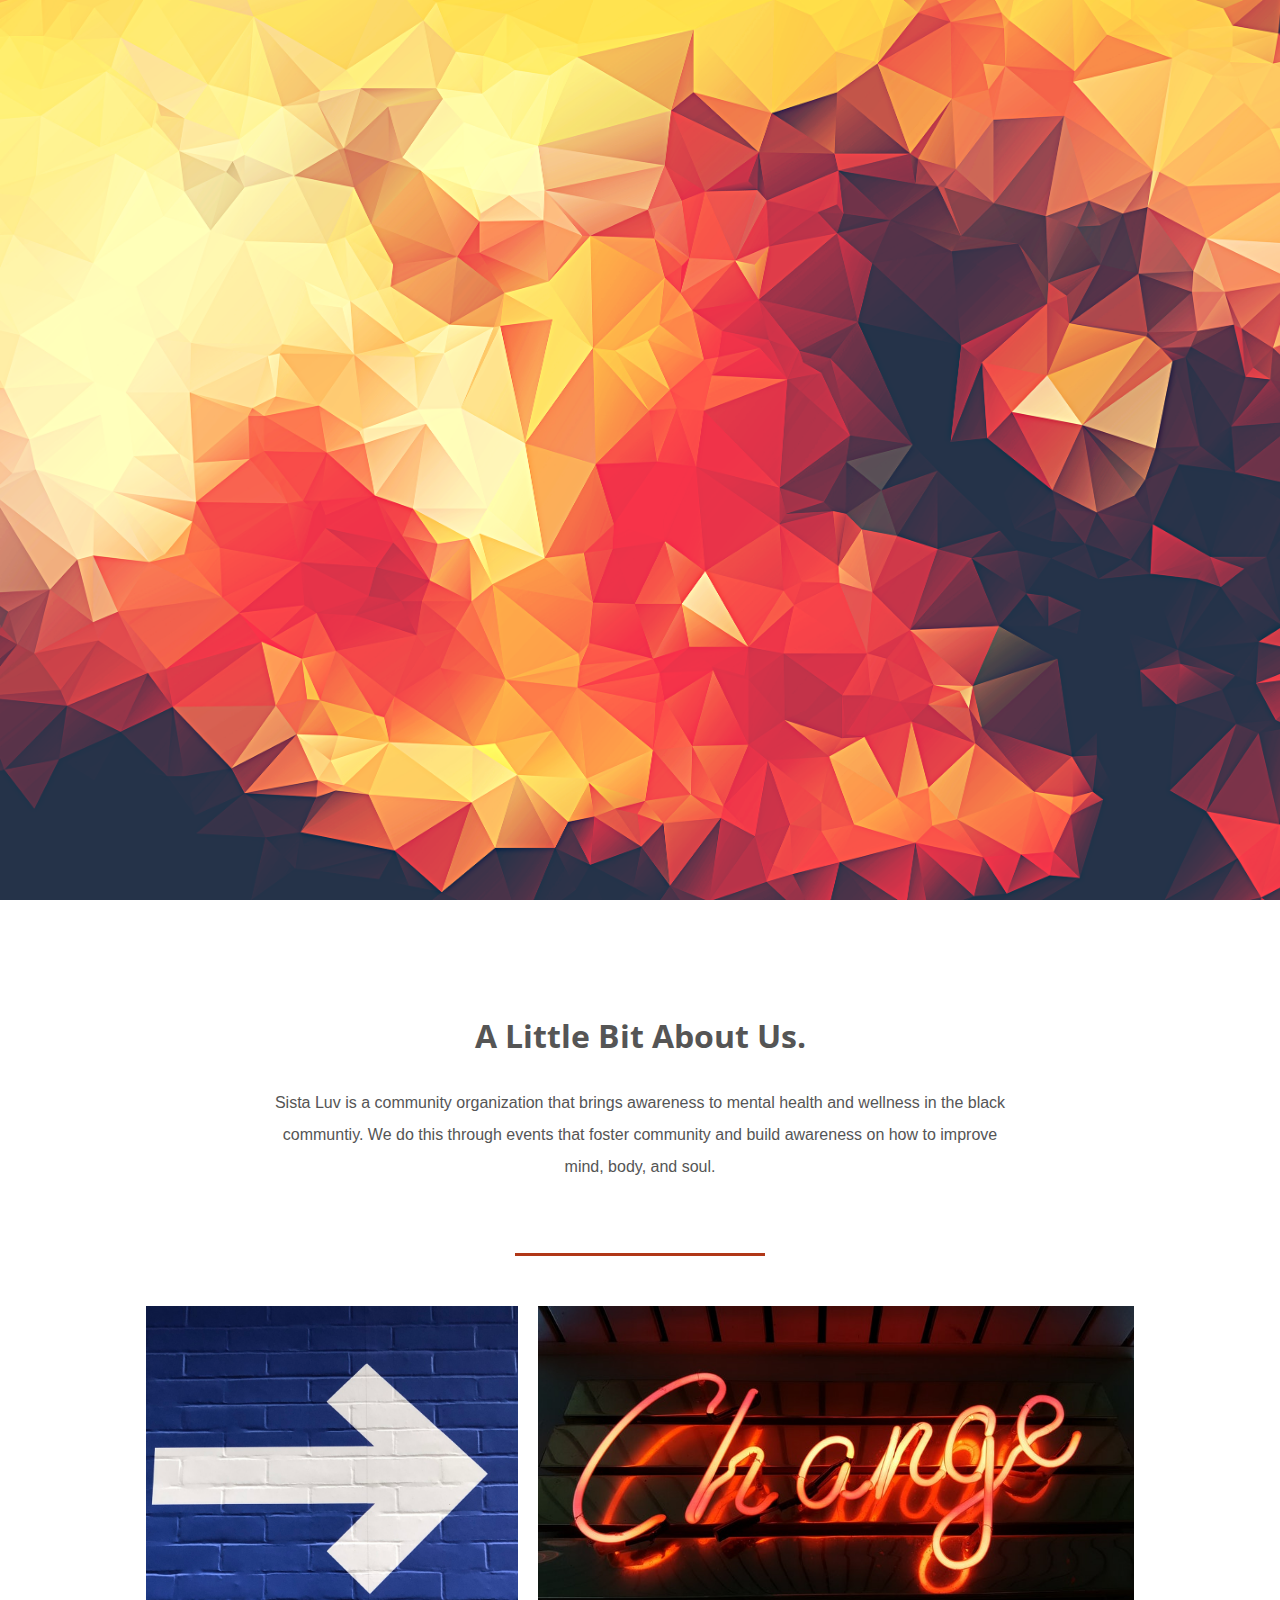
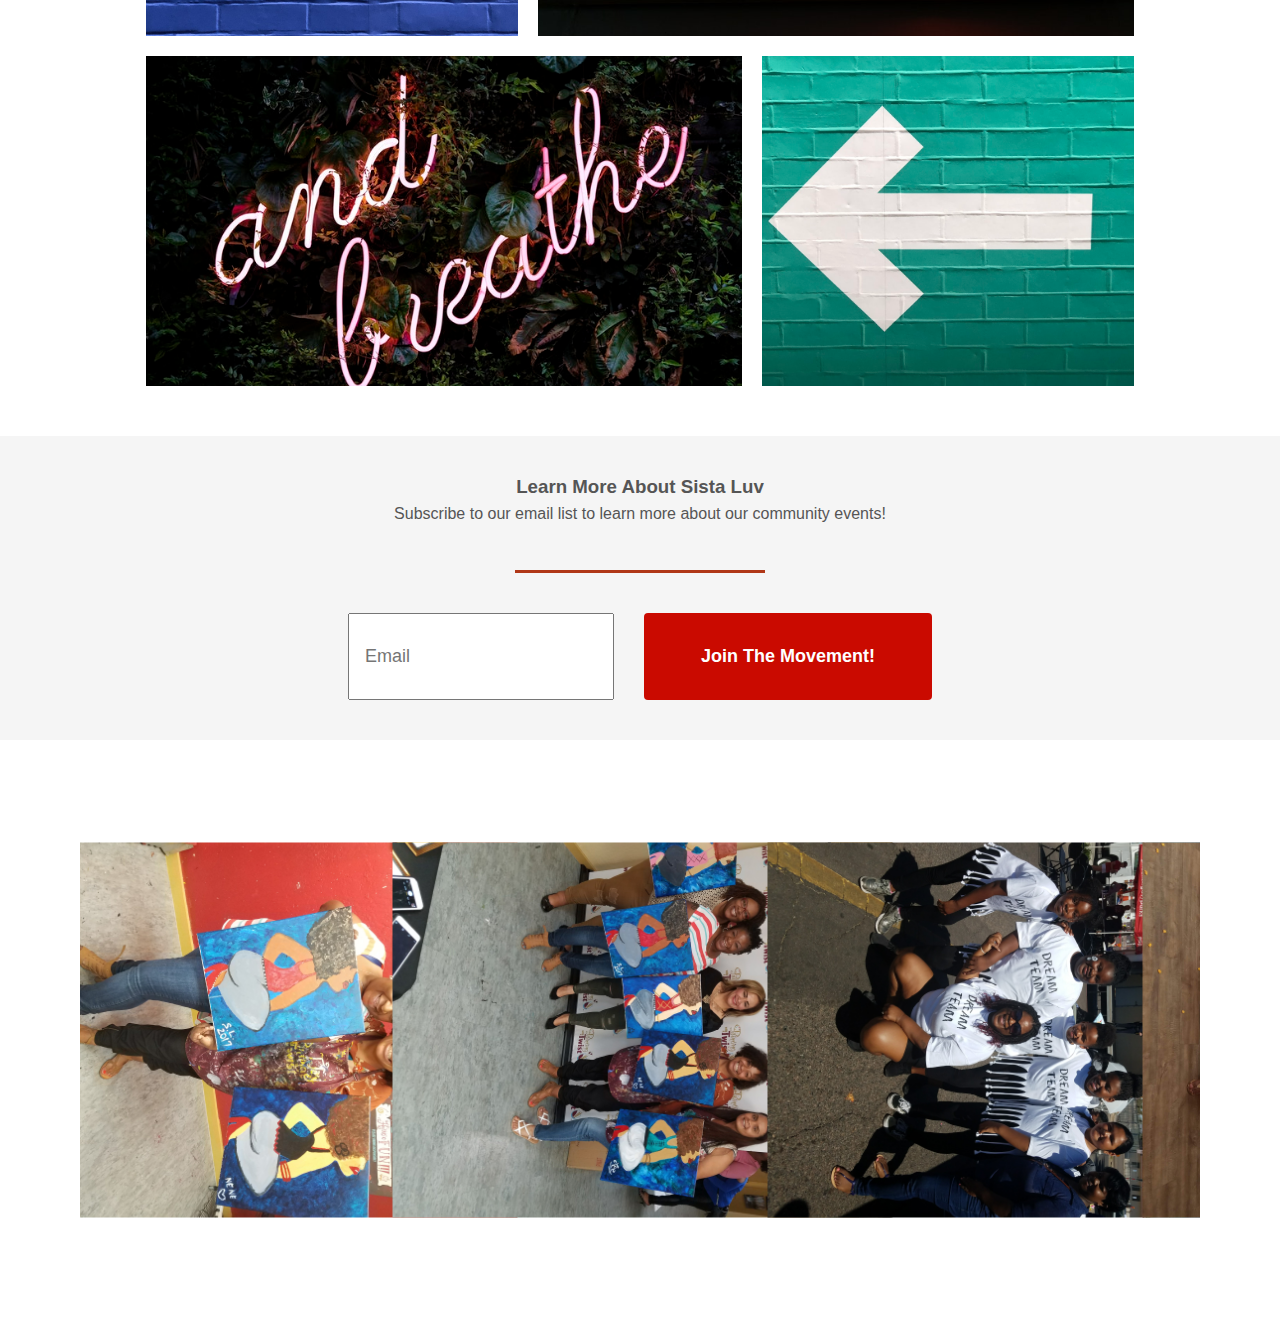
==== commit ed654074: "cleaned up markup" ====
--- a/index.html
+++ b/index.html
@@ -15,15 +15,6 @@
 	<link rel="stylesheet" href="https://use.fontawesome.com/releases/v5.8.1/css/all.css" integrity="sha384-50oBUHEmvpQ+1lW4y57PTFmhCaXp0ML5d60M1M7uH2+nqUivzIebhndOJK28anvf" crossorigin="anonymous">
 	<!-- Style Sheets -->
 	<link rel="stylesheet" href="assets/css/index.css">
-
-	<link href="//cdn-images.mailchimp.com/embedcode/slim-10_7.css" rel="stylesheet" type="assets/css/index.css">
-	<style type="assets/css/index.css">
-			
-	
-		/* #mc_embed_signup{background:#fff; clear:left; font:14px Helvetica,Arial,sans-serif; }  */
-		/* Add your own Mailchimp form style overrides in your site stylesheet or in this style block.
-		We recommend moving this block and the preceding CSS link to the HEAD of your HTML file. */
-	</style>
 
 </head>
 <body>
@@ -99,17 +90,7 @@
 		
 	</section>
 
-
-<!-- jQuery -->
-<script src="https://code.jquery.com/jquery-3.3.1.slim.min.js" integrity="sha384-q8i/X+965DzO0rT7abK41JStQIAqVgRVzpbzo5smXKp4YfRvH+8abtTE1Pi6jizo" crossorigin="anonymous"></script>
-
 <script src="assets/js/index.js"></script>
-
-
-<!-- Popper JS -->
-<script src="https://cdnjs.cloudflare.com/ajax/libs/popper.js/1.14.7/umd/popper.min.js" integrity="sha384-UO2eT0CpHqdSJQ6hJty5KVphtPhzWj9WO1clHTMGa3JDZwrnQq4sF86dIHNDz0W1" crossorigin="anonymous"></script>
-<!-- Bootstrap JS -->
-<!-- <script src="https://stackpath.bootstrapcdn.com/bootstrap/4.3.1/js/bootstrap.min.js" integrity="sha384-JjSmVgyd0p3pXB1rRibZUAYoIIy6OrQ6VrjIEaFf/nJGzIxFDsf4x0xIM+B07jRM" crossorigin="anonymous"></script> -->
 
 </body>
 
--- a/assets/css/index.css
+++ b/assets/css/index.css
@@ -240,14 +240,22 @@
 	.about-us .grid li.large {
 		display: none;
 	}
+	hr.hide {
+		display: none;
+	}
 }
 /*=====================================================================*/
 /*                          Contact Styles                            */
 /*=====================================================================*/
-.contact form {
-	display: -webkit-box;
-	display: -ms-flexbox;
-	display: flex;
+
+#contact_form {
+	display: -webkit-box;
+	display: -ms-flexbox;
+	display: flex;
+	-webkit-box-orient: vertical;
+	-webkit-box-direction: normal;
+	    -ms-flex-direction: column;
+	        flex-direction: column;
 	-webkit-box-align: center;
 	    -ms-flex-align: center;
 	        align-items: center;
@@ -256,7 +264,7 @@
 	        justify-content: center;
 	width: 60%;
 }
-.contact form a.btn {
+.contact form div.btn {
 	border-radius: 4px;
 	text-transform: uppercase;
 	font-weight: bold;
@@ -269,24 +277,43 @@
 }
 .contact form input {
 	padding: 15px;
-	margin-right: 30px;
 	font-size: 18px;
-	color: #555;
+	color: white;
 	-webkit-box-flex: 1;
 	    -ms-flex: 1;
 	        flex: 1;
 }
+.contact form input[type="email"] {
+	margin-right: 30px;
+}
 .contact form a {
 	color: black;
 }
+form p {
+	margin-bottom: 0;
+}
+div.submission {
+	display: -webkit-box;
+	display: -ms-flexbox;
+	display: flex;
+}
+input[type="submit"], input[type="reset"] {
+	background: none;
+	color: inherit;
+	border: none;
+	padding: 0;
+	font: inherit;
+	cursor: pointer;
+	outline: inherit;
+}
 @media (max-width: 800px) {
-	.contact h3 {
+	#contact_form h3 {
 		padding-top: 20px;
 	}
-	.contact p {
+	#contact_form p {
 		margin-bottom: 0;
 	}
-	.contact form {
+	.submission {
 		width: 60%;
 		-ms-flex-wrap: wrap;
 		    flex-wrap: wrap;
@@ -297,12 +324,11 @@
 		    -ms-flex-align: center;
 		        align-items: center;
 	}
-	.contact form input {
-		margin-bottom: 20px;
-		margin-right: 0;
-	}
-	.contact form .btn {
-		padding: 18px 42px;
+	#contact_form input {
+		margin: 10px 2px 10px 2px;
+	}
+	#contact_form .btn {
+		padding: 9px 21px;
 	}
 }
 /*=====================================================================*/
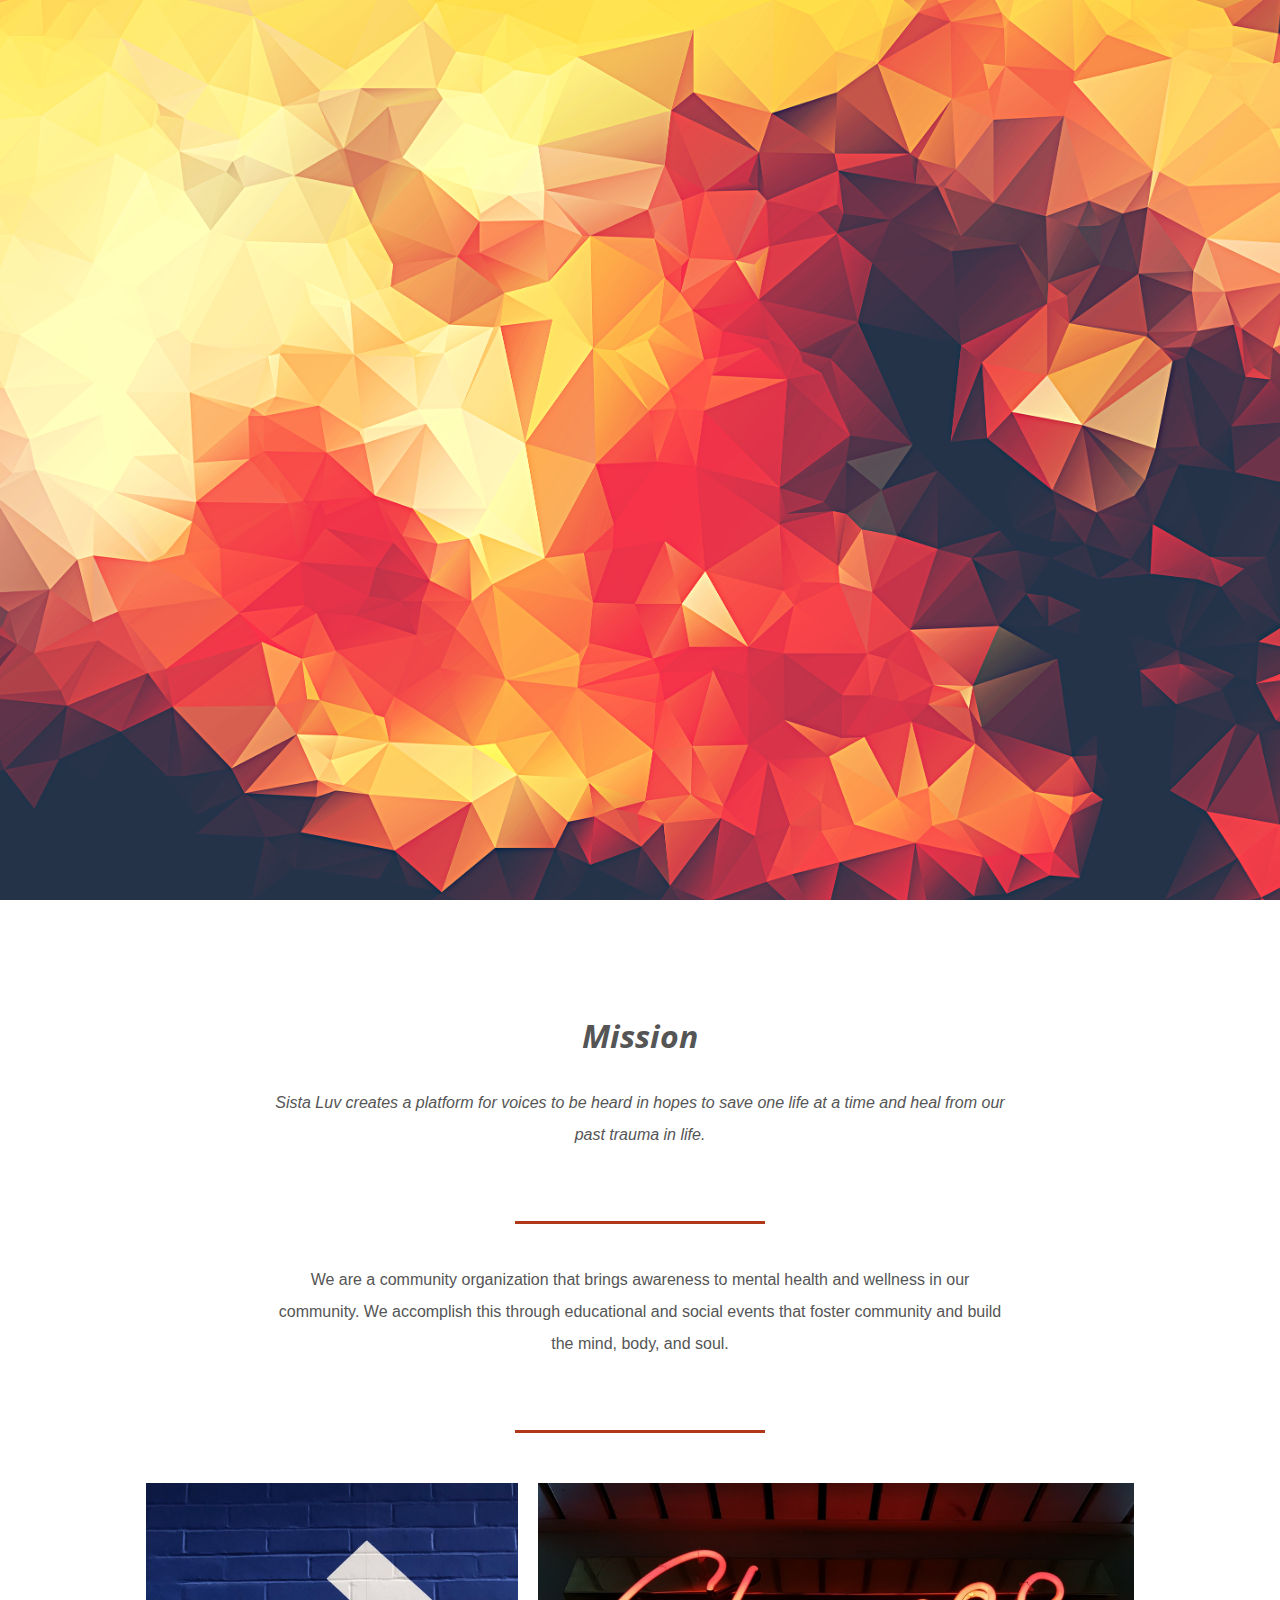
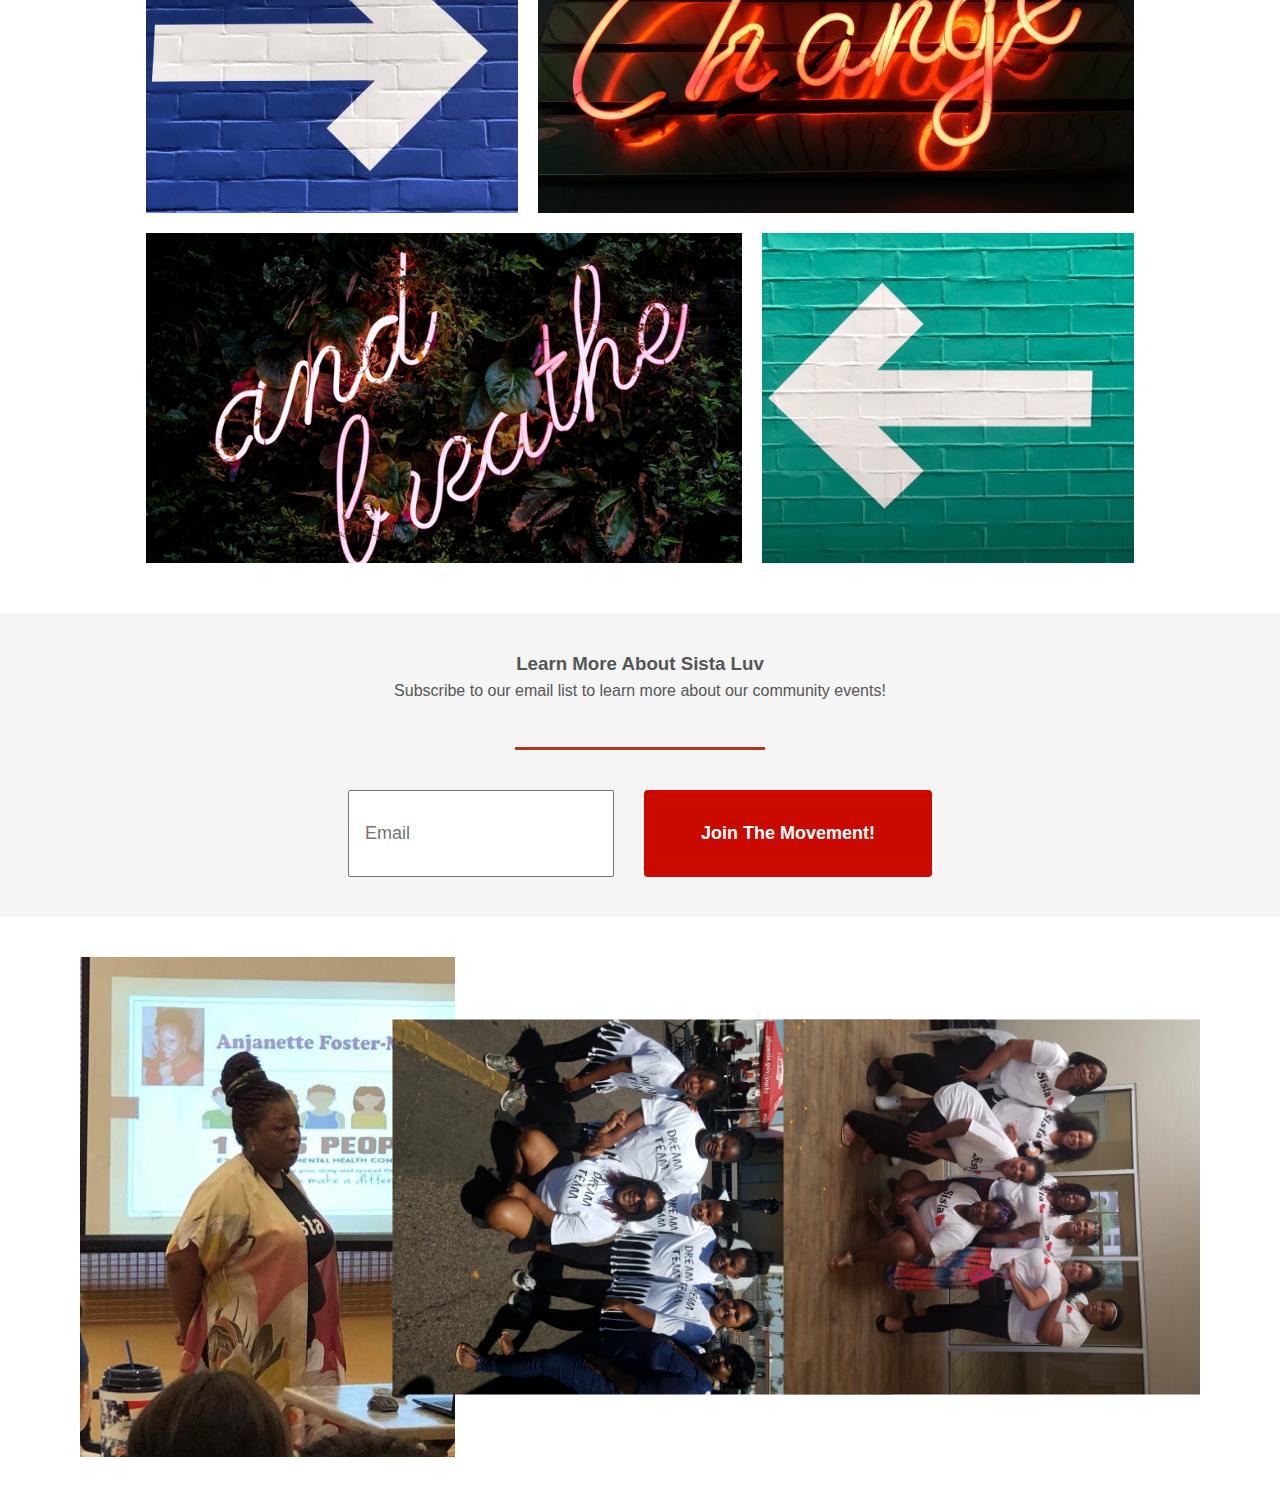
==== commit d15c4201: "Update index.html" ====
--- a/index.html
+++ b/index.html
@@ -29,7 +29,7 @@
 	</header>
 
 	<section class="hero">
-		<div class="background-image" style="background-image: url(assets/img/low-poly-texture-4.png);"></div>
+		<div class="background-image" style="background-color: #f03349; background-image: url(assets/img/low-poly-texture-4.png);"></div>
 		<div class="hero-content-area">
 			<h1>Sista Luv</h1>
 			<h3>Breaking The Stigma on Mental Health</h3>			
@@ -37,10 +37,17 @@
 	</section>
 
 	<section class="about-us">
-		<h3 class="title">A little bit about us.</h3>
-		<p>Sista Luv is a community organization that brings awareness to mental health and wellness in the black communtiy. We do this through events that foster community and build awareness on how to improve mind, body, and soul.
+
+		<h3 class="title mission"><em>Mission</em></h3>
+		<p class="mission"><em>Sista Luv creates a platform for voices to be heard in hopes to save one life at a time and heal from our past trauma in life.</em></p>
+		<hr class="">
+
+		<p>We are a community organization that brings awareness to mental health and wellness in our community. We accomplish this through educational and social events that foster community and build the mind, body, and soul.
 		</p>
+
 		<hr class="hide">
+
+		
 		
 		<ul class="grid">
 			<li class="small" style="background-image: url(assets/img/rightarrow.jpeg);"></li>
@@ -78,12 +85,12 @@
 				<i class="fas fa-arrow-left" id="prevBtn"></i>
 				<i class="fas fa-arrow-right" id="nextBtn"></i>
 			<div class="carousel-slide">
-				<img class="rotate" src="assets/img/sistaluv_photos/slide0.jpg" id="lastClone"> 
-				<img class="rotate" src="assets/img/sistaluv_photos/carousel-1.jpg" >
+				<img class="" src="assets/img/sistaluv_photos/FB_IMG_1521996020300.jpg" id="lastClone"> 
 				<img class="rotate" src="assets/img/sistaluv_photos/carousel-2.jpg">
+				<img class="rotate" src="assets/img/sistaluv_photos/20171021_130657.jpg">
 				<img class="rotate" src="assets/img/sistaluv_photos/carousel-3.jpg">
 				<img src="assets/img/sistaluv_photos/carousel-4.jpg">
-				<img class="rotate_3x" src="assets/img/sistaluv_photos/slide7.jpg">
+				<img class="" src="assets/img/sistaluv_photos/20171021_125725.jpg">
 				<img src="assets/img/sistaluv_photos/slide8.jpg" id="firstClone">
 			</div>
 		</div>
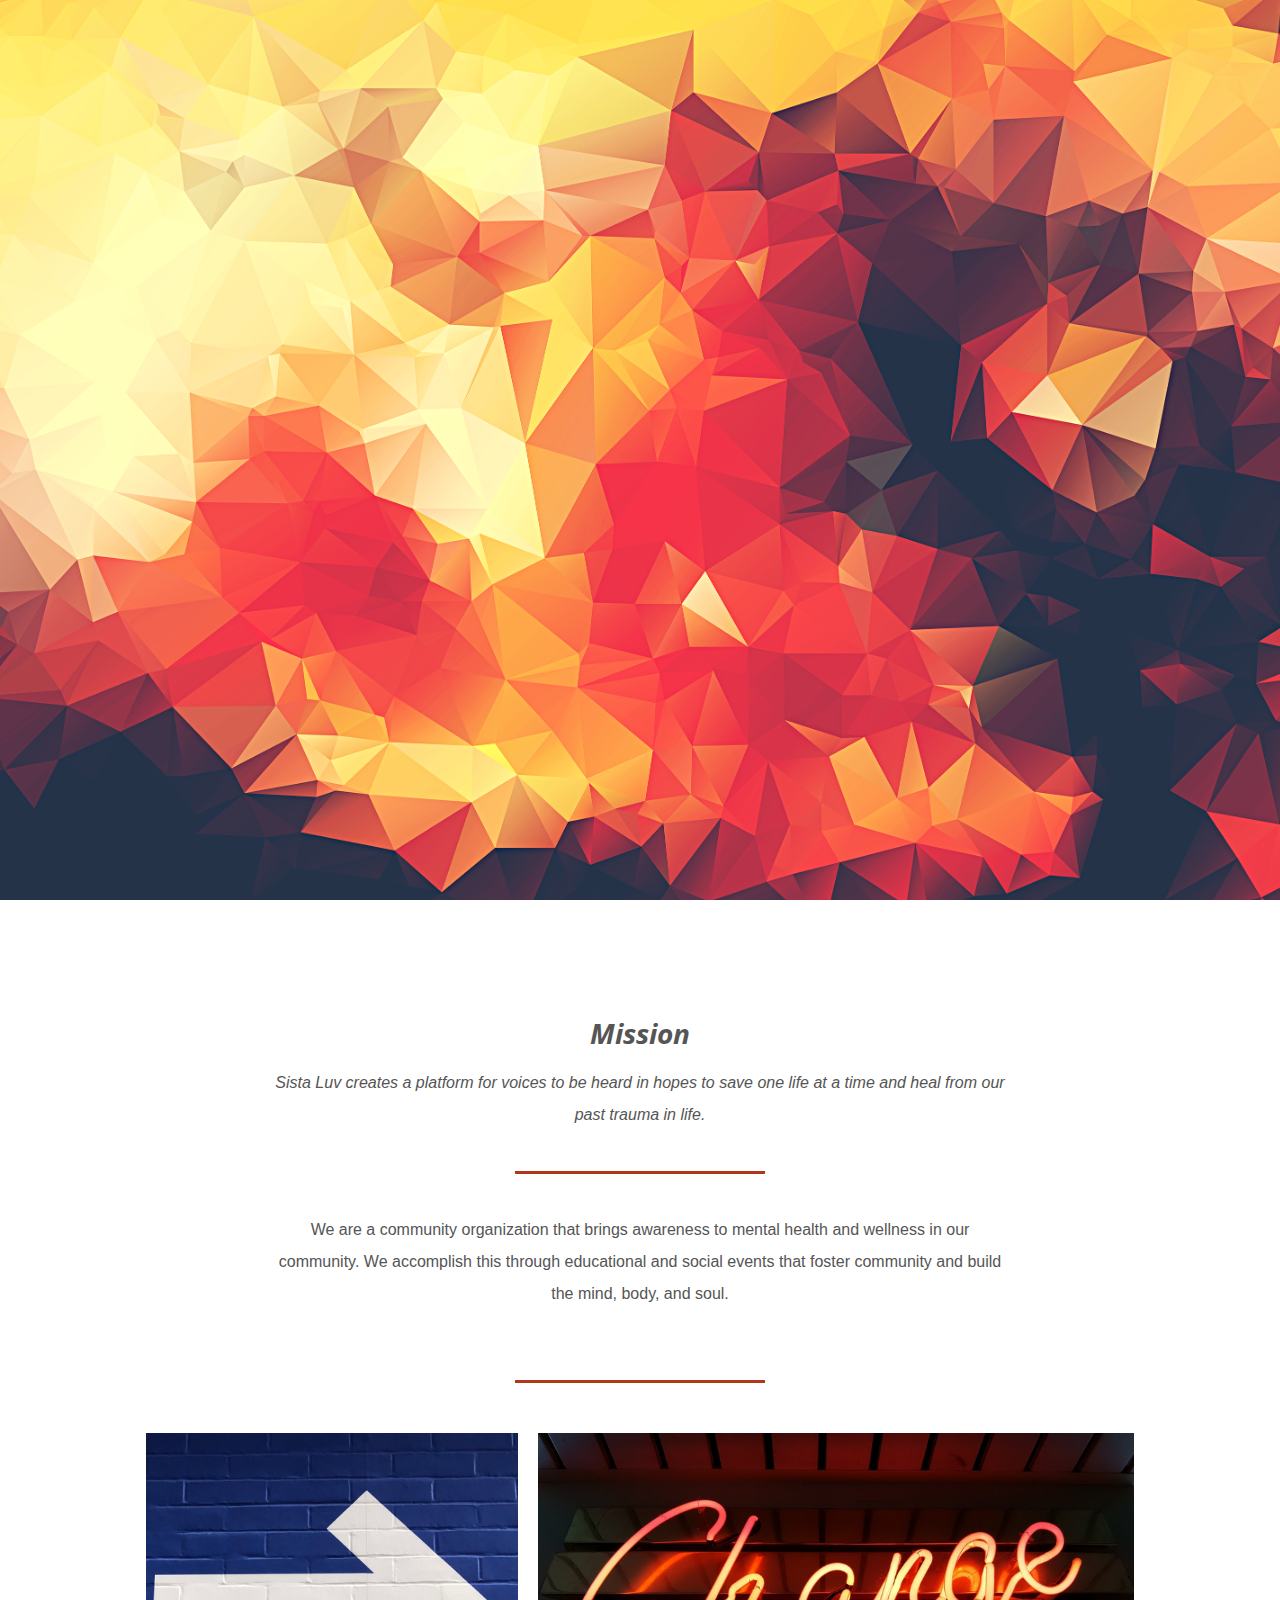
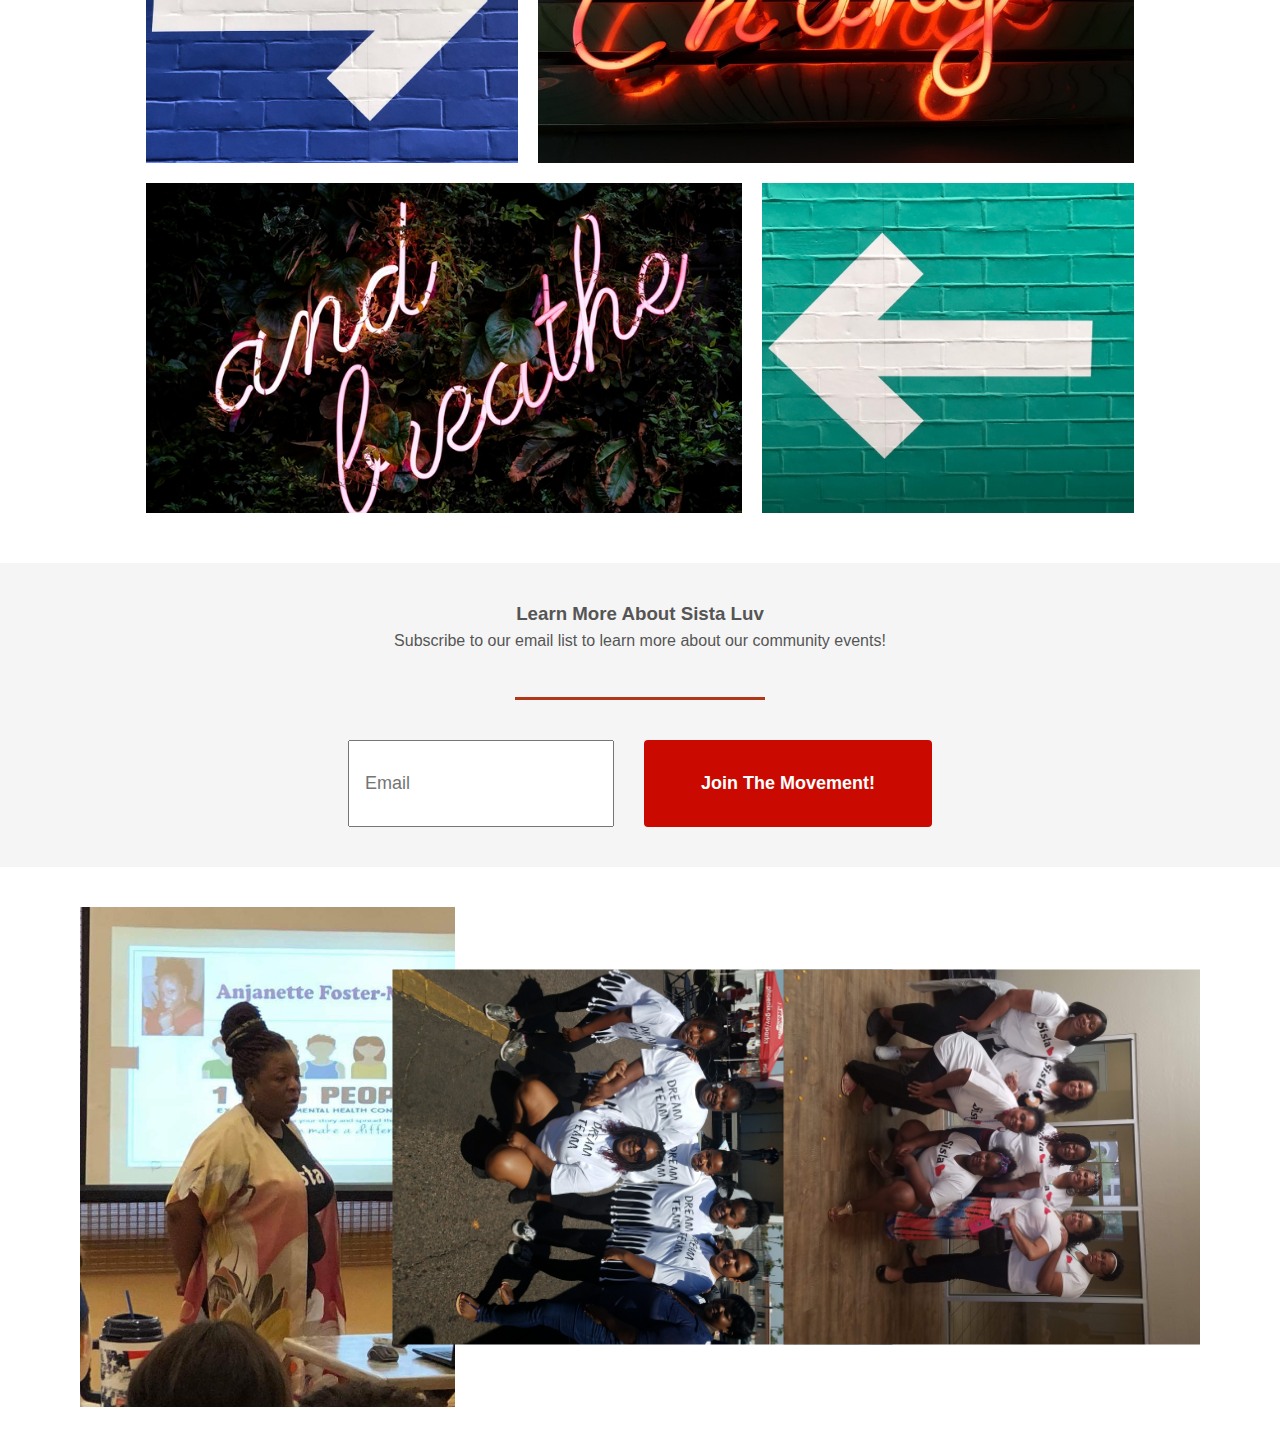
==== commit 9e8679e3: "fixed image orientation of 2nd to last image" ====
--- a/index.html
+++ b/index.html
@@ -89,8 +89,8 @@
 				<img class="rotate" src="assets/img/sistaluv_photos/carousel-2.jpg">
 				<img class="rotate" src="assets/img/sistaluv_photos/20171021_130657.jpg">
 				<img class="rotate" src="assets/img/sistaluv_photos/carousel-3.jpg">
-				<img src="assets/img/sistaluv_photos/carousel-4.jpg">
-				<img class="" src="assets/img/sistaluv_photos/20171021_125725.jpg">
+				<img id="size" src="assets/img/sistaluv_photos/carousel-4.jpg">
+				<img class="rotate_3x" src="assets/img/sistaluv_photos/20171021_125725.jpg">
 				<img src="assets/img/sistaluv_photos/slide8.jpg" id="firstClone">
 			</div>
 		</div>
--- a/assets/css/index.css
+++ b/assets/css/index.css
@@ -186,6 +186,14 @@
 /*=====================================================================*/
 /*                          About Us Styles                            */
 /*=====================================================================*/
+section.about-us h3.title {
+	font: bold 28px "Open Sans", sans-serif;
+	margin-bottom: 15px;
+}
+section.about-us .mission {
+	margin-bottom: 0;
+}
+
 hr {
 	background-color: #B03717;
 	width: 250px;
